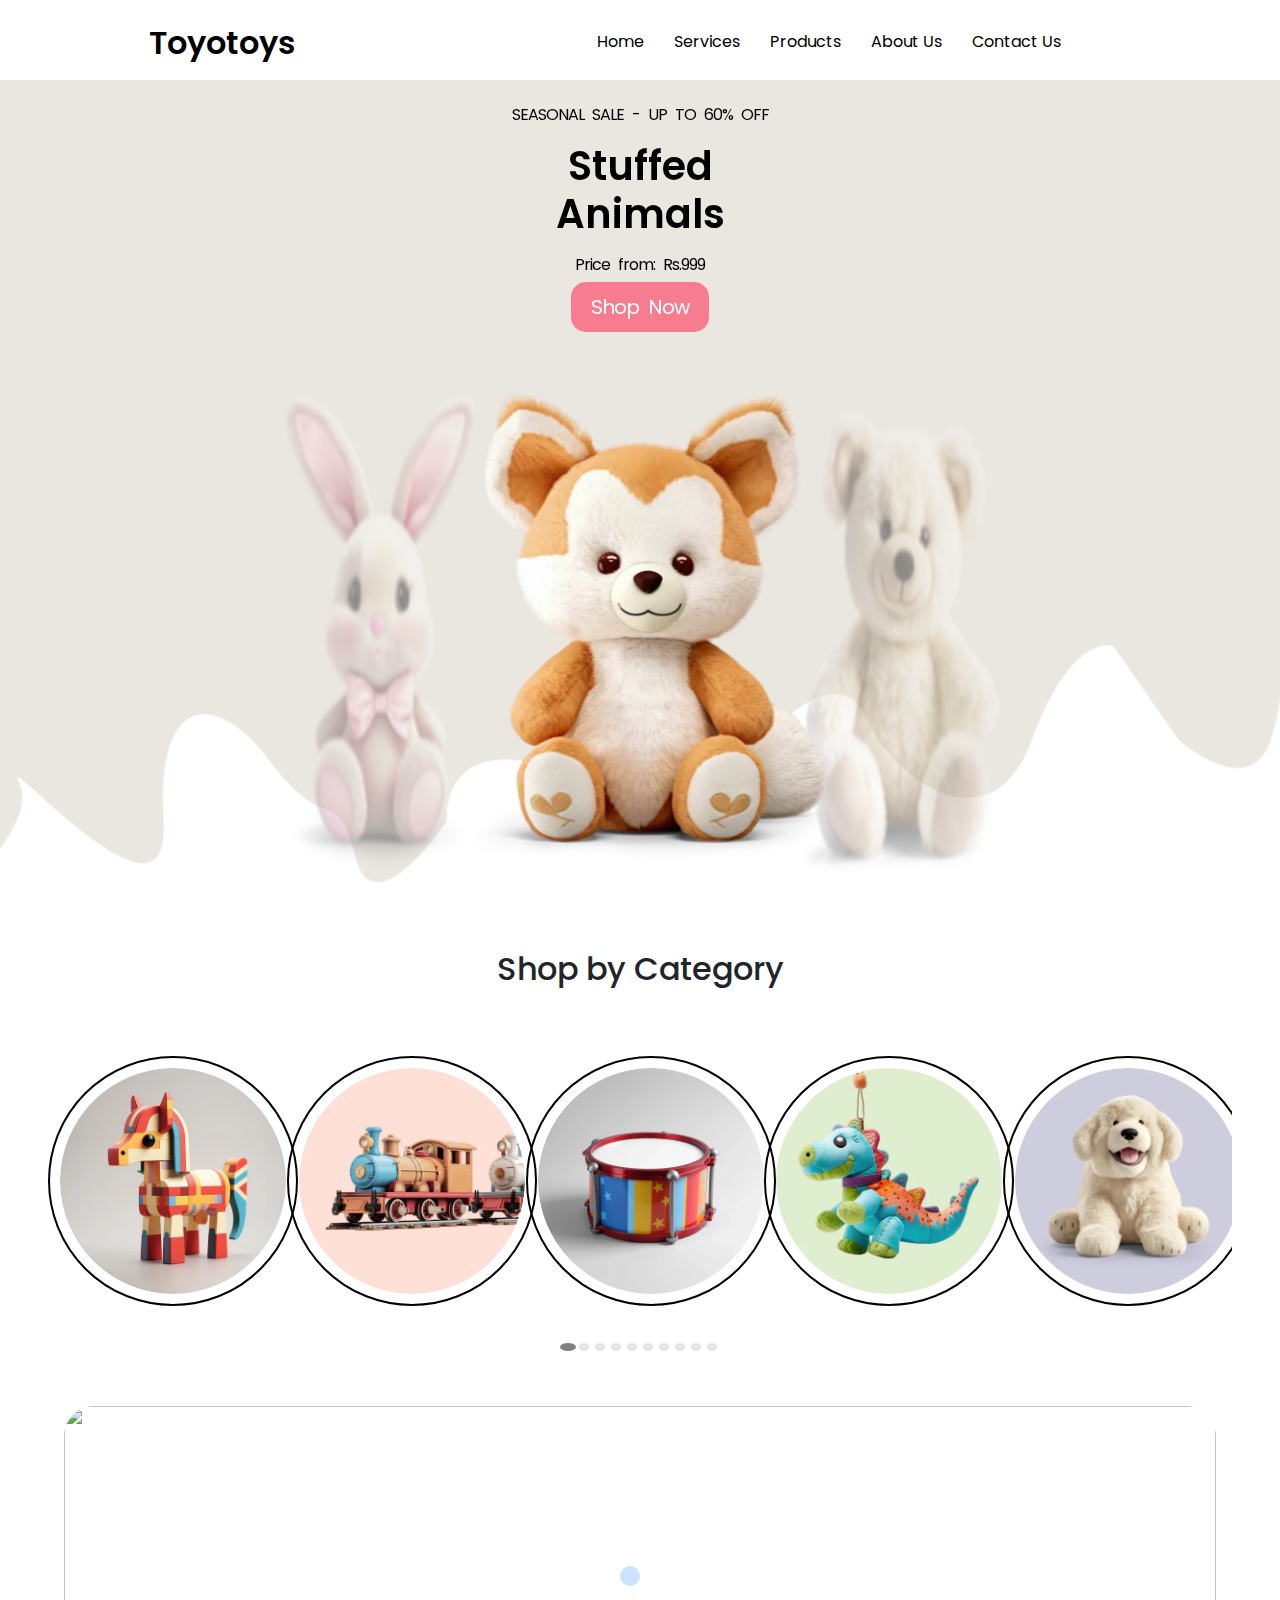
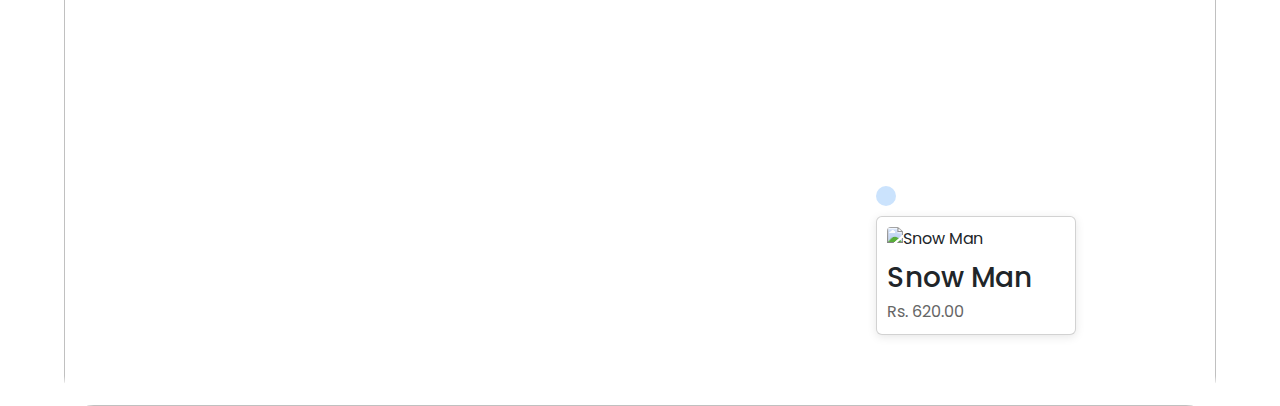
==== index.html @ 79cd1539 "added code" ====
<!DOCTYPE html>
<!-- Coding By CodingNepal - codingnepalweb.com -->
<html lang="en">

<head>
    <meta charset="UTF-8" />
    <meta http-equiv="X-UA-Compatible" content="IE=edge" />
    <meta name="viewport" content="width=device-width, initial-scale=1.0" />
    <title>Navigation Bar with Search Box</title>
    <link rel="stylesheet" href="style.css" />
    <link rel="stylesheet" href="./media.css">
    <!-- Unicons CSS -->
    <link rel="stylesheet" href="https://unicons.iconscout.com/release/v4.0.0/css/line.css" />
    <script src="script.js" defer></script>
    <link rel="stylesheet" href="https://cdnjs.cloudflare.com/ajax/libs/font-awesome/6.6.0/css/all.min.css">
    <link rel="stylesheet" href="https://unpkg.com/swiper/swiper-bundle.min.css" />

    <link href="https://cdn.jsdelivr.net/npm/bootstrap@5.3.3/dist/css/bootstrap.min.css" rel="stylesheet"
        integrity="sha384-QWTKZyjpPEjISv5WaRU9OFeRpok6YctnYmDr5pNlyT2bRjXh0JMhjY6hW+ALEwIH" crossorigin="anonymous">

</head>

<body>
    <!-- Nav -->
    <nav class="nav">
        <a href="#" class="logo">Toyotoys</a>
        <i class="uil uil-bars navOpenBtn"></i>

        <ul class="nav-links">
            <i class="uil uil-times navCloseBtn"></i>
            <li><a href="#">Home</a></li>
            <li><a href="#">Services</a></li>
            <li><a href="#">Products</a></li>
            <li><a href="#">About Us</a></li>
            <li><a href="#">Contact Us</a></li>
        </ul>


    </nav>






    <div class=" banner">

        <!-- banner -->
        <div class="rotation-container">
            <div class="rotation-item visible">
                <p>SEASONAL SALE - UP TO 60% OFF</p>
                <h1>Stuffed Animals</h1>
                <p>Price from: Rs.999</p>
                <button>Shop Now</button>
            </div>
            <div class="rotation-item">
                <p>SPECIAL OFFER - LIMITED TIME</p>
                <h1>Cuddly Toys</h1>
                <p>Price from: Rs.1299</p>
                <button>Explore Now</button>
            </div>
            <div class="rotation-item">
                <p>NEW ARRIVALS - EXCLUSIVE COLLECTION</p>
                <h1>Plush Pals</h1>
                <p>Price from: Rs.1499</p>
                <button>View Collection</button>
            </div>
        </div>


        <!-- carousel -->
        <div class="carousel">
            <div class="carousel__item active">
                <img src="./images/BANNER1.webp" alt="Pink Bunny Teddy">
            </div>
            <div class="carousel__item">
                <img src="./images/BANNER2.webp" alt="White Bear Teddy">
            </div>
            <div class="carousel__item">
                <img src="./images/BANNER3.webp" alt="Orange Fox Teddy">
            </div>
        </div>

        <!--   -->


    </div>

    <!-- slider -->

    <div class="container-fluid px-5">
        <h2 class="client-header align-center">Shop by Category</h2>
        <div class="client-container">
            <!-- <p class="client-subheader">Necessitatibus eius consequatur ex aliquid fuga eum quidem sint consectetur
          velit</p> -->
            <!-- Swiper -->
            <div class="swiper client-swiper">
                <div class="swiper-wrapper client-swiper-wrapper">
                    <!-- Client Slide -->
                    <div class="swiper-slide client-swiper-slide">
                        <img src="./images/swiper1.webp" alt="Client" class="client-image">
                    </div>
                    <div class="swiper-slide client-swiper-slide">
                        <img src="./images/swiper2.webp" alt="Client" class="client-image">
                    </div>
                    <div class="swiper-slide client-swiper-slide">
                        <img src="./images/swiper3.webp" alt="Client" class="client-image">
                    </div>
                    <div class="swiper-slide client-swiper-slide">
                        <img src="./images/swiper4.webp" alt="Client" class="client-image">
                    </div>
                    <div class="swiper-slide client-swiper-slide">
                        <img src="./images/swiper5.webp" alt="Client" class="client-image">
                    </div>
                    <div class="swiper-slide client-swiper-slide">
                        <img src="./images/swiper1.webp" alt="Client" class="client-image">
                    </div>
                    <div class="swiper-slide client-swiper-slide">
                        <img src="./images/swiper2.webp" alt="Client" class="client-image">
                    </div>
                    <div class="swiper-slide client-swiper-slide">
                        <img src="./images/swiper3.webp" alt="Client" class="client-image">
                    </div>
                    <div class="swiper-slide client-swiper-slide">
                        <img src="./images/swiper4.webp" alt="Client" class="client-image">
                    </div>
                    <div class="swiper-slide client-swiper-slide">
                        <img src="./images/swiper5.webp" alt="Client" class="client-image">
                    </div>
                    <!-- Add more slides as needed -->
                </div>
                <!-- Pagination -->
                <div class="swiper-pagination client-swiper-pagination" style="margin-top: 20px; "></div>
            </div>
        </div>
    </div>


    <!-- section 3 -->

    <div class="section3Container">
        <img src="https://toytime-theme.myshopify.com/cdn/shop/files/Rectangle_7.jpg?v=1707907252&width=2000" id="section3img" alt="">
    
        <div class="dot-button " id="snowmanButton" style="position: absolute;bottom: 200px;right: 30vw;">
            <span class="ping"></span>
            <div class="card ">
                <img src="https://toytime-theme.myshopify.com/cdn/shop/files/Rectangle_7.jpg?v=1707907252&width=2000" alt="Snow Man">
                <h3>Snow Man</h3>
                <p>Rs. 620.00</p>
            </div>
        </div>
        
    
        <div class="dot-button1 " id="snowmanButton1" style="position: absolute;top: 200px;right: 50vw;">
            <span class="ping"></span>
            <div class="card1 ">
                <img src="https://toytime-theme.myshopify.com/cdn/shop/files/Rectangle_7.jpg?v=1707907252&width=2000" alt="Snow Man">
                <h3>Snow Man</h3>
                <p>Rs. 620.00</p>
            </div>
        </div>

    </div>



    



    





























































































       



























    <!-- script links -->


    <script src="https://unpkg.com/swiper/swiper-bundle.min.js"></script>
    <script src="./script.js"></script>






    <script src="https://cdn.jsdelivr.net/npm/bootstrap@5.3.3/dist/js/bootstrap.bundle.min.js"
        integrity="sha384-YvpcrYf0tY3lHB60NNkmXc5s9fDVZLESaAA55NDzOxhy9GkcIdslK1eN7N6jIeHz"
        crossorigin="anonymous"></script>

</body>

</html>
---- style.css ----
/* Google Fonts - Poppins */
@import url("https://fonts.googleapis.com/css2?family=Poppins:wght@300;400;500;600&display=swap");

* {
  margin: 0;
  padding: 0;
  box-sizing: border-box;
  font-family: "Poppins", sans-serif;
}

body {
  background: #f0faff;
}

.nav {
  
  width: 100%;
  height: 80px;
  box-shadow: 0 4px 10px rgba(0, 0, 0, 0.1);
  display: flex;
  align-items: center;
  justify-content: space-around;
}

.nav a {
  color: black;
  text-decoration: none;
  margin-left: 30px;
  transition: all 0.2s linear;

}

.nav-links li a:hover {
  color: #c9aa8d;
  ;
}

.nav .logo {
  font-size: 32px;
  font-weight: 600;
}

.nav .nav-links {
  display: flex;
  justify-content: center;
  align-items: center;
  list-style: none;
  margin-top: 15px;
  
}
.nav ul{
  border: saddlebrown 1px;

}


.nav .navOpenBtn,
.nav .navCloseBtn {
  display: none;

}

.banner_slider {
  width: 100%;
  height: 600px;
  border: solid black;
}


/* banner image swiper */

.carousel {
  width: 600px;
  height: 600px;
  position: relative;
  transform-style: preserve-3d;
  transition: transform 1s;
}

.carousel__item {
  position: absolute;
  width: 100%;
  height: 100%;
  /* border: solid; */
  transition: all 0.8s;
  opacity: 0.4;
  filter: blur(2px);
}

.carousel__item img {
  width: 100%;
  height: 100%;
  object-fit: contain;
}

.carousel__item.active {
  opacity: 1;
  filter: blur(0);
  z-index: 1;
}

/* div flex */
.banner {
  display: flex;
  justify-content: space-around;
  align-items: center;
  width: 100%;
  background: url("./images/Rectangle2.png") no-repeat center center;
  background-size: cover;
  height: 90vh;

}

/* banner text swiper */


.rotation-container {
  width: 350px;
  height: 300px;
  position: relative;
  transform-style: preserve-3d;
  transition: transform 2s;
}

.rotation-item {
  position: absolute;
  width: 100%;
  height: 100%;
  transition: all 0.8s;
  opacity: 0;
  filter: blur(2px);
  display: flex;
  flex-direction: column;
  justify-content: center;
  align-items: center;
  text-align: center;
  border-radius: 10px;
  padding: 20px;
  box-sizing: border-box;
}

.rotation-item p {
  font-size: 16px;
  color: black;
  font-weight: 400;
  letter-spacing: -1px;
  word-spacing: 5px;
  margin: 5px 0;
}

.rotation-item h1 {
  font-size: 40px;
  color: black;
  font-weight: 600;
  margin: 10px 0;
}

.rotation-item button {
  font-size: 20px;
  padding: 10px 20px;
  color: white;
  border-radius: 15px;
  border: none;
  background-color: rgb(247, 124, 144);
  letter-spacing: -1px;
  word-spacing: 5px;
  cursor: pointer;
}

.rotation-item.visible {
  opacity: 1;
  filter: blur(0);
  z-index: 1;
}

/* slidy */


.client-container {
  width: 100%;
  /* border: solid; */
  display: flex;
  justify-content: center;
  align-items: center;
  text-align: center;
  /* flex-direction: column; */
  /* margin: 50px 0; */
  /* border-radius: 8px; */
  /* height: 300px; */
}
.client-header {
  /* text-align: center; */
  /* align-self: center; */
  align-items: center;
  display: flex;
  justify-content: center;
  margin-top: 60px;
  align-items: center;
  /* border: solid; */
  width: 100%;
}
.client-swiper{
  display: flex;
  justify-content: center;
  align-items: center;
  flex-direction: row;
}

.client-image {
  border-radius: 50%;
  width: 250px;
  height: 250px;
  object-fit: cover;
  margin: 60px 0px;
  border: solid 2px black;
  padding: 10px;
  transition-duration: 1s;
}

.client-image:hover {
  transform: scale(1.1);
  border: dotted red;
}

.client-swiper-pagination .swiper-pagination-bullet {
  background: rgb(206, 202, 202);
  opacity: 0.5;
  transform: scaleX(1.3);
}

/* Style for the active pagination bullet */
.client-swiper-pagination .swiper-pagination-bullet-active {
  background: black;
  transform: scaleX(2);
}



/* section 3 */

.section3Container {
  position: relative;
  display: flex;
  justify-content: center;

}

.section3Container #section3img {
  margin-top: 40px;
  width: 90vw;
  height: 600px;
  border-radius: 30px;
}

.dot-button, .dot-button1 {
  width: 20px;
  height: 20px;
  background-color: #cbe3fd;
  border-radius: 50%;
  cursor: pointer;
  /* position: relative; */
}

.card, .card1{
  display: none;
  position: absolute;
  top: 30px;
  left: 0;
  width: 200px;
  background-color: white;
  border: 1px solid #ccc;
  border-radius: 8px;
  padding: 10px;
  box-shadow: 0 2px 10px rgba(0,0,0,0.1);
  transition-duration: all 5s;
  transition: 1s;


}
.card img, .card1 img {
  width: 100%;
  border-radius: 4px;
}

.card h3, .card1 h3{
  margin: 10px 0 5px;
}

.card p, .card1 p {
  margin: 0;
  color: #666;
}
---- media.css ----
/* responsive */
@media screen and (max-width: 1280px) {
    .nav {
      padding: 15px 100px;
    }
    .banner{
      /* flex-wrap: wrap; */
      flex-direction: column;
    }

  }
  @media screen and (max-width: 1024px) {
    .nav {
      padding: 15px 50px;
    }
    
  }
  @media screen and (max-width: 768px) {
    .nav .navOpenBtn,
    .nav .navCloseBtn {
      display: block;
      color: #c9aa8d;
    }
    .nav {
      padding: 15px 20px;
    }
    .nav .nav-links {
      position: fixed;
      top: 0;
      right: -100%;
      height: 100%;
      max-width: 280px;
      width: 100%;
      padding-top: 100px;
      row-gap: 30px;
      flex-direction: column;
      background-color: #b6ae98;
      box-shadow: 0 2px 10px rgba(0, 0, 0, 0.1);
      transition: all 0.4s ease;
      z-index: 2;
    }
    .nav.openNav .nav-links {
      right: 0;
    }
    .nav .navOpenBtn {
      color: black;
      font-size: 20px;
      cursor: pointer;
    }
    .nav .navCloseBtn {
      position: absolute;
      top: 20px;
      right: 20px;
      color: black;
      font-size: 20px;
      cursor: pointer;
    }

  }
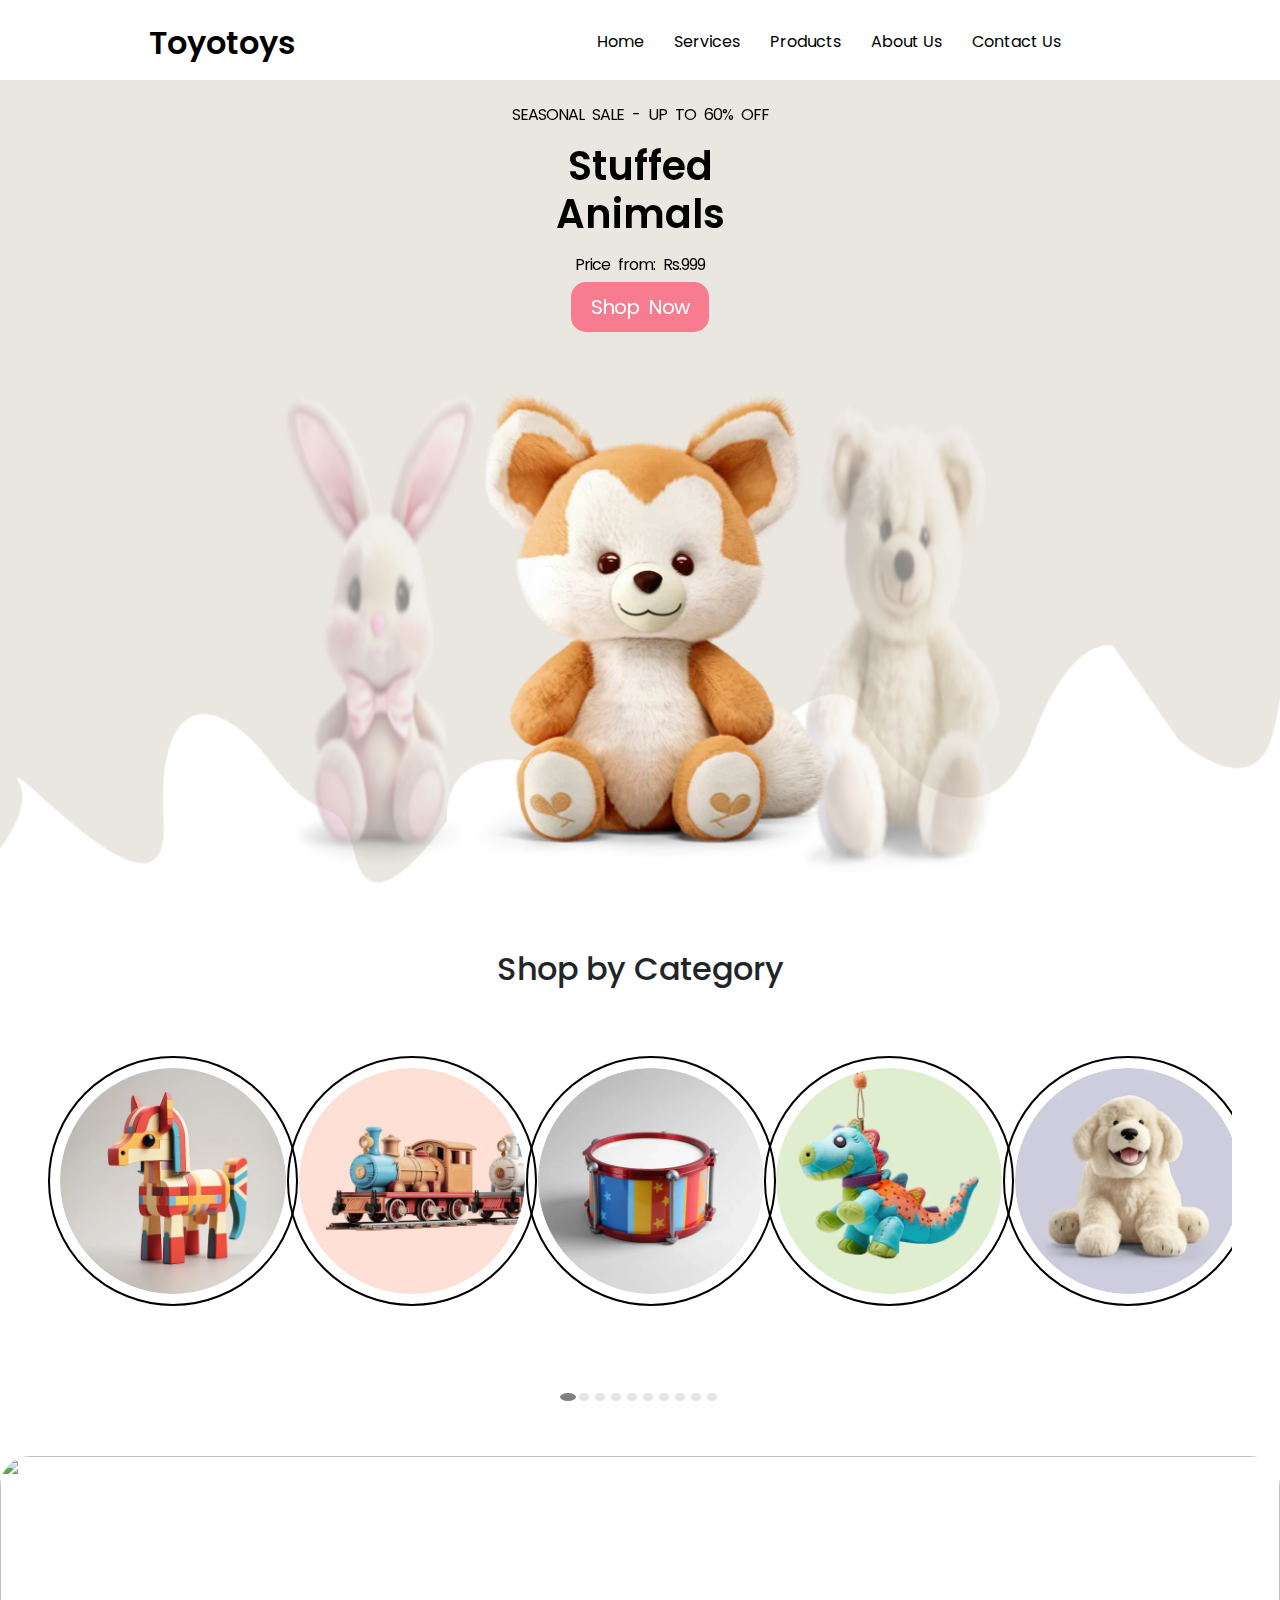
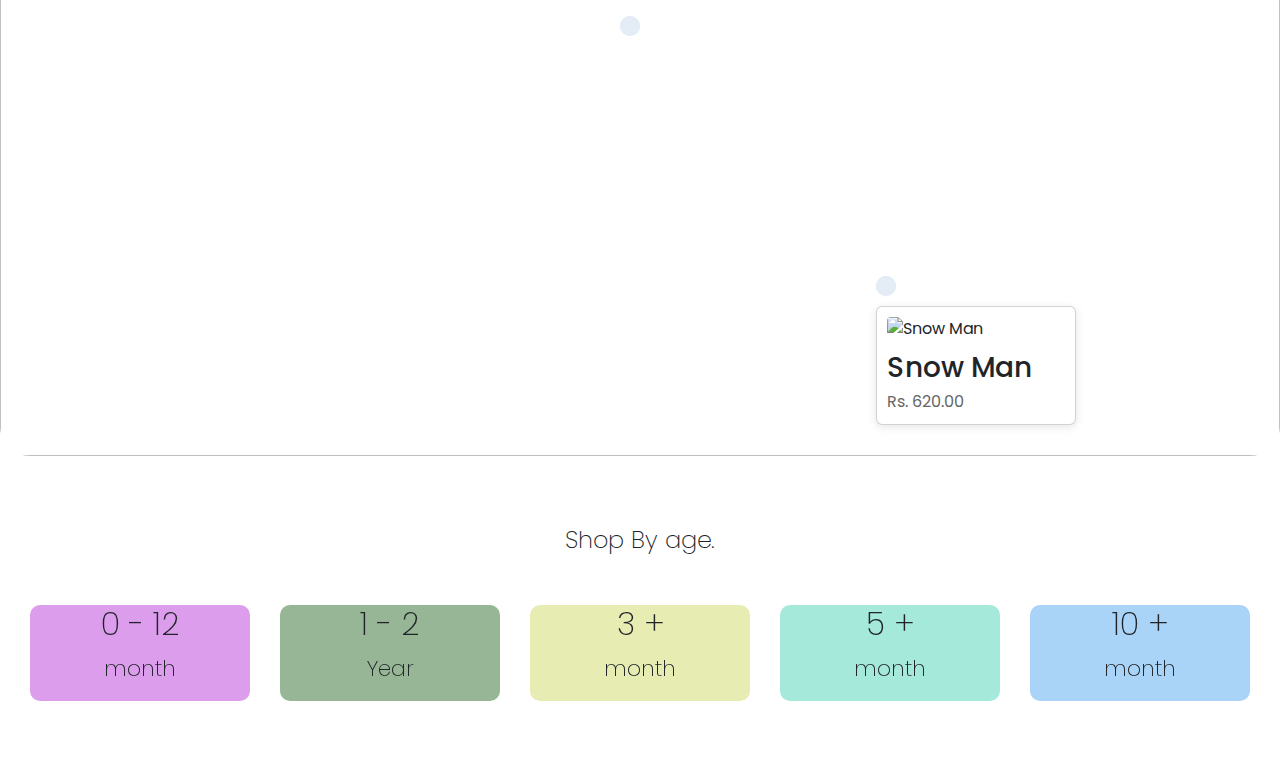
==== commit 1480e98c: "files updates" ====
--- a/index.html
+++ b/index.html
@@ -164,6 +164,58 @@
 
 
 
+
+
+    <!-- age catagory swiper -->
+
+
+    <div class="age_main">
+
+    <div class="age-category-container">
+        <h2 class="age-category-header">Shop By age.</h2>
+        <!-- <p class="age-category-subheader">Necessitatibus eius consequatur ex aliquid fuga eum quidem sint consectetur -->
+            <!-- velit</p> -->
+        <!-- Swiper -->
+        <div class="swiper age-category-swiper">
+            <div class="swiper-wrapper age-category-swiper-wrapper">
+                <!-- Age Category Slide -->
+                <div class="swiper-slide age-category-swiper-slide" style="background-color: rgb(220, 157, 236);">
+                    <h3>0 - 12</h3>
+                    <p>month</p>
+                    <!-- <img src="https://via.placeholder.com/80" alt="Age Category" class="age-category-image"> -->
+                </div>
+                <div class="swiper-slide age-category-swiper-slide" style="background-color: rgb(150, 182, 150);">
+                    <!-- <img src="https://via.placeholder.com/80" alt="Age Category" class="age-category-image"> -->
+                    <h3>1 - 2</h3>
+                    <p>Year</p>
+                </div>
+                <div class="swiper-slide age-category-swiper-slide" style="background-color: rgb(231, 236, 179);">
+                    <!-- <img src="https://via.placeholder.com/80" alt="Age Category" class="age-category-image"> -->
+                    <h3>3 +</h3>
+                    <p>month</p>
+                </div>
+                <div class="swiper-slide age-category-swiper-slide" style="background-color: rgb(165, 233, 218);">
+                    <!-- <img src="https://via.placeholder.com/80" alt="Age Category" class="age-category-image"> -->
+                    <h3>5 +</h3>
+                    <p>month</p>
+                </div>
+                <div class="swiper-slide age-category-swiper-slide" style="background-color: rgb(169, 212, 247);">
+                    <!-- <img src="https://via.placeholder.com/80" alt="Age Category" class="age-category-image"> -->
+                    <h3>10 +</h3>
+                    <p>month</p>
+                </div>
+               
+              
+                <!-- Add more slides as needed -->
+            </div>
+            <!-- Pagination -->
+            <div class="swiper-pagination age-category-swiper-pagination" style="margin-top: 20px;"></div>
+        </div>
+    </div>
+</div>
+
+
+
     
 
 
--- a/style.css
+++ b/style.css
@@ -247,7 +247,8 @@
 
 .section3Container #section3img {
   margin-top: 40px;
-  width: 90vw;
+  width: 100vw;
+  margin: 40px 50px ;
   height: 600px;
   border-radius: 30px;
 }
@@ -289,4 +290,108 @@
 .card p, .card1 p {
   margin: 0;
   color: #666;
+}
+.ping {
+  position: absolute;
+  display: inline-flex;
+  height: 100%;
+  width: 100%;
+  border-radius: 50%;
+  background-color: #ecf0f1; /* sky-400 */
+  opacity: 0.75;
+  animation: ping 1s cubic-bezier(0, 0, 0.2, 1) infinite;
+}
+
+@keyframes ping {
+  75%, 100% {
+      transform: scale(2);
+      opacity: 0;
+  }}
+
+
+
+  /* age catagory swiper */
+
+  .age-category-container {
+    width: 100%;
+    margin: 0px 60px;
+    box-sizing: border-box;
+    /* max-width: 1000px; */
+    text-align: center;
+    /* background: #fff; */
+    padding: 30px;
+    /* box-shadow: 0 0 10px rgba(0, 0, 0, 0.1); */
+    border-radius: 10px;
+}
+
+.age-category-header {
+    font-size: 24px;
+    font-weight: 200;
+    margin-bottom: 50px;
+    
+}
+
+.age-category-subheader {
+    font-size: 14px;
+    color: #888;
+    margin-bottom: 20px;
+}
+
+.swiper-slide {
+    display: flex;
+    flex-direction: column;
+    align-items: center;
+    /* align-items: ; */
+    justify-content: space-around;
+    width: 100px;
+    height: 300px;
+    /* background-color: yellow; */
+    border-radius:10px ;
+    margin-bottom: 50px;
+}
+.age-category-swiper-wrapper{
+    width: 10px;
+}
+
+.swiper-slide h3{
+    font-size: 32px;
+    font-weight: 200;
+    /* margin: 30px 20px; */
+}
+.swiper-slide p{
+    font-size: 22px;
+    /* margin-bottom: 25px; */
+    font-weight: 200;
+}
+
+/* .age-category-image {
+    border-radius: 50%;
+    width: 80px;
+    height: 80px;
+    object-fit: cover;
+    margin-bottom: 40px;
+} */
+
+.swiper-pagination-bullet {
+    background: #000;
+    opacity: 0.6;
+    margin-top: 50px ;
+}
+
+.swiper-pagination-bullet-active {
+    opacity: 1;
+}
+
+
+
+.age_main{
+  font-family: Arial, sans-serif;
+  /* margin: 0;
+  padding: 0; */
+  display: flex;
+  justify-content: center;
+  align-items: center;
+  width: 100vw;
+  /* height: 100vh; */
+  /* background-color: #f5f5f5; */
 }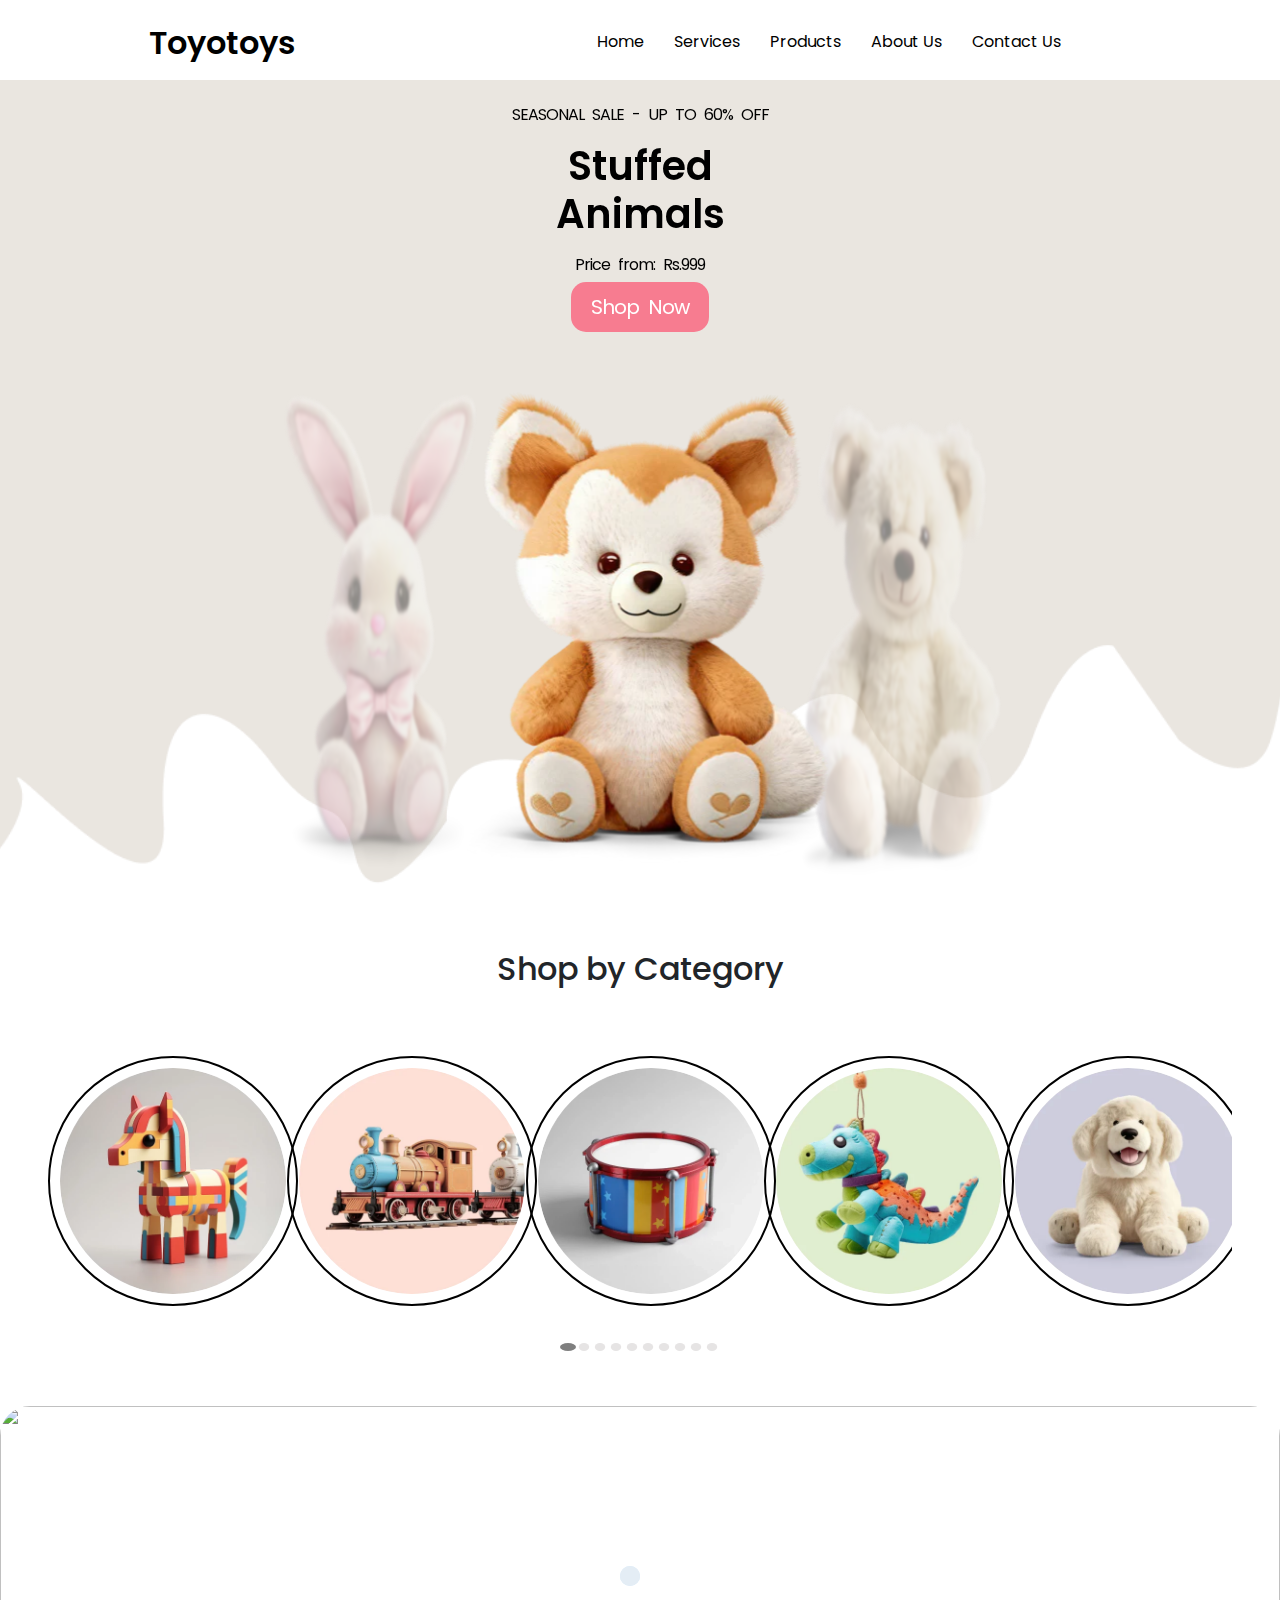
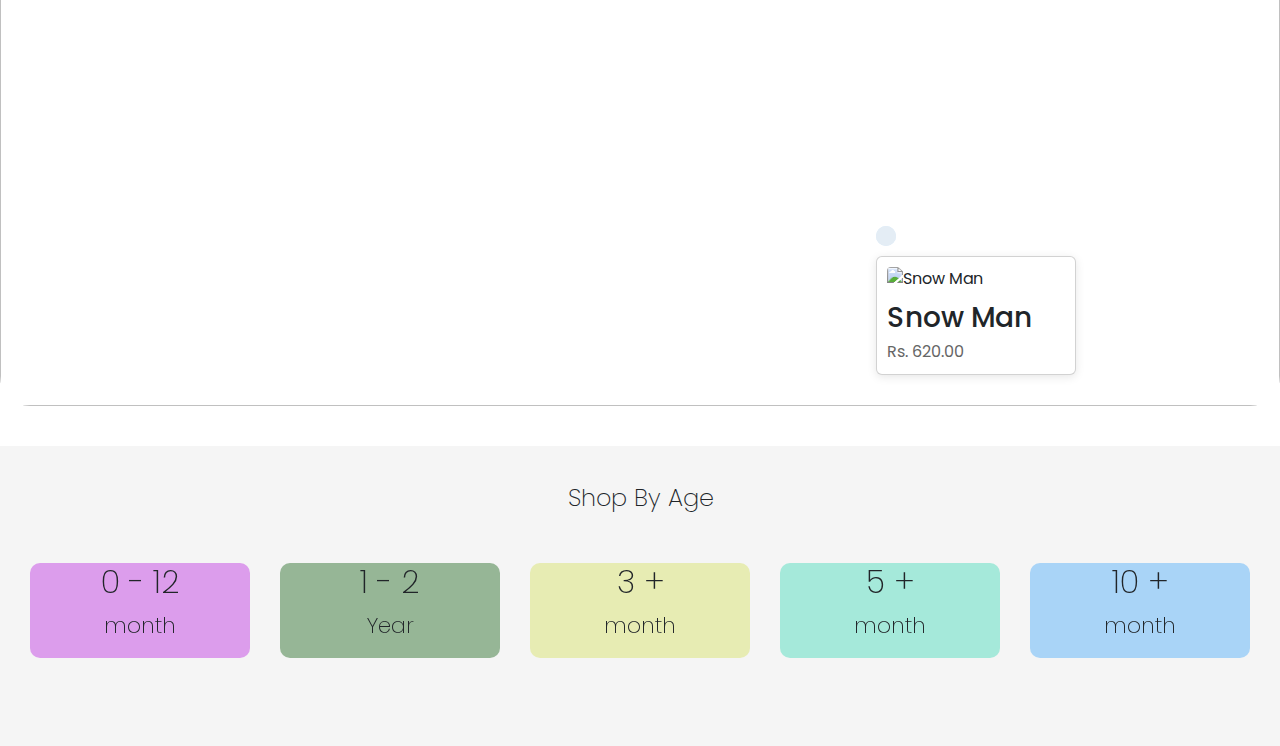
==== commit 6bba3544: "updates" ====
--- a/index.html
+++ b/index.html
@@ -168,51 +168,40 @@
 
     <!-- age catagory swiper -->
 
-
-    <div class="age_main">
-
-    <div class="age-category-container">
-        <h2 class="age-category-header">Shop By age.</h2>
-        <!-- <p class="age-category-subheader">Necessitatibus eius consequatur ex aliquid fuga eum quidem sint consectetur -->
-            <!-- velit</p> -->
-        <!-- Swiper -->
-        <div class="swiper age-category-swiper">
-            <div class="swiper-wrapper age-category-swiper-wrapper">
-                <!-- Age Category Slide -->
-                <div class="swiper-slide age-category-swiper-slide" style="background-color: rgb(220, 157, 236);">
-                    <h3>0 - 12</h3>
-                    <p>month</p>
-                    <!-- <img src="https://via.placeholder.com/80" alt="Age Category" class="age-category-image"> -->
+    <div class="age_container">
+
+        <div class="age_wrapper">
+            <h2 class="age_title">Shop By Age</h2>
+
+            <div class="swiper age_swiper">
+                <div class="swiper-wrapper age_swiper-wrapper">
+                    <!-- Age Category Slide -->
+                    <div class="swiper-slide age_swiper-slide" style="background-color: rgb(220, 157, 236);">
+                        <h3>0 - 12</h3>
+                        <p>month</p>
+                    </div>
+                    <div class="swiper-slide age_swiper-slide" style="background-color: rgb(150, 182, 150);">
+                        <h3>1 - 2</h3>
+                        <p>Year</p>
+                    </div>
+                    <div class="swiper-slide age_swiper-slide" style="background-color: rgb(231, 236, 179);">
+                        <h3>3 +</h3>
+                        <p>month</p>
+                    </div>
+                    <div class="swiper-slide age_swiper-slide" style="background-color: rgb(165, 233, 218);">
+                        <h3>5 +</h3>
+                        <p>month</p>
+                    </div>
+                    <div class="swiper-slide age_swiper-slide" style="background-color: rgb(169, 212, 247);">
+                        <h3>10 +</h3>
+                        <p>month</p>
+                    </div>
                 </div>
-                <div class="swiper-slide age-category-swiper-slide" style="background-color: rgb(150, 182, 150);">
-                    <!-- <img src="https://via.placeholder.com/80" alt="Age Category" class="age-category-image"> -->
-                    <h3>1 - 2</h3>
-                    <p>Year</p>
-                </div>
-                <div class="swiper-slide age-category-swiper-slide" style="background-color: rgb(231, 236, 179);">
-                    <!-- <img src="https://via.placeholder.com/80" alt="Age Category" class="age-category-image"> -->
-                    <h3>3 +</h3>
-                    <p>month</p>
-                </div>
-                <div class="swiper-slide age-category-swiper-slide" style="background-color: rgb(165, 233, 218);">
-                    <!-- <img src="https://via.placeholder.com/80" alt="Age Category" class="age-category-image"> -->
-                    <h3>5 +</h3>
-                    <p>month</p>
-                </div>
-                <div class="swiper-slide age-category-swiper-slide" style="background-color: rgb(169, 212, 247);">
-                    <!-- <img src="https://via.placeholder.com/80" alt="Age Category" class="age-category-image"> -->
-                    <h3>10 +</h3>
-                    <p>month</p>
-                </div>
-               
-              
-                <!-- Add more slides as needed -->
-            </div>
-            <!-- Pagination -->
-            <div class="swiper-pagination age-category-swiper-pagination" style="margin-top: 20px;"></div>
+                <div class="swiper-pagination age_swiper-pagination" style="margin-top: 20px;"></div>
+            </div>
         </div>
     </div>
-</div>
+  
 
 
 
--- a/style.css
+++ b/style.css
@@ -312,86 +312,70 @@
 
   /* age catagory swiper */
 
-  .age-category-container {
+  .age_container {
+    font-family: Arial, sans-serif;
+    margin: 0;
+    padding: 0;
+    display: flex;
+    justify-content: center;
+    align-items: center;
+    height: 300px;
+    padding: 20px 0;
+    background-color: #f5f5f5;
+}
+
+.age_wrapper {
     width: 100%;
     margin: 0px 60px;
     box-sizing: border-box;
-    /* max-width: 1000px; */
     text-align: center;
-    /* background: #fff; */
     padding: 30px;
-    /* box-shadow: 0 0 10px rgba(0, 0, 0, 0.1); */
     border-radius: 10px;
 }
 
-.age-category-header {
+.age_title {
     font-size: 24px;
     font-weight: 200;
     margin-bottom: 50px;
-    
-}
-
-.age-category-subheader {
+}
+
+.age_subtitle {
     font-size: 14px;
     color: #888;
     margin-bottom: 20px;
 }
 
-.swiper-slide {
+.age_swiper-slide {
     display: flex;
     flex-direction: column;
     align-items: center;
-    /* align-items: ; */
     justify-content: space-around;
     width: 100px;
-    height: 300px;
-    /* background-color: yellow; */
-    border-radius:10px ;
+    border-radius: 10px;
     margin-bottom: 50px;
 }
-.age-category-swiper-wrapper{
+
+.age_swiper-wrapper {
     width: 10px;
 }
 
-.swiper-slide h3{
+.age_swiper-slide h3 {
     font-size: 32px;
     font-weight: 200;
-    /* margin: 30px 20px; */
-}
-.swiper-slide p{
+}
+
+.age_swiper-slide p {
     font-size: 22px;
-    /* margin-bottom: 25px; */
     font-weight: 200;
 }
 
-/* .age-category-image {
-    border-radius: 50%;
-    width: 80px;
-    height: 80px;
-    object-fit: cover;
-    margin-bottom: 40px;
-} */
-
 .swiper-pagination-bullet {
-    background: #000;
     opacity: 0.6;
-    margin-top: 50px ;
+    background: #e0c7b2;
 }
 
 .swiper-pagination-bullet-active {
-    opacity: 1;
-}
-
-
-
-.age_main{
-  font-family: Arial, sans-serif;
-  /* margin: 0;
-  padding: 0; */
-  display: flex;
-  justify-content: center;
-  align-items: center;
-  width: 100vw;
-  /* height: 100vh; */
-  /* background-color: #f5f5f5; */
+    opacity: 2;
+    background: #dfa77a;
+
 }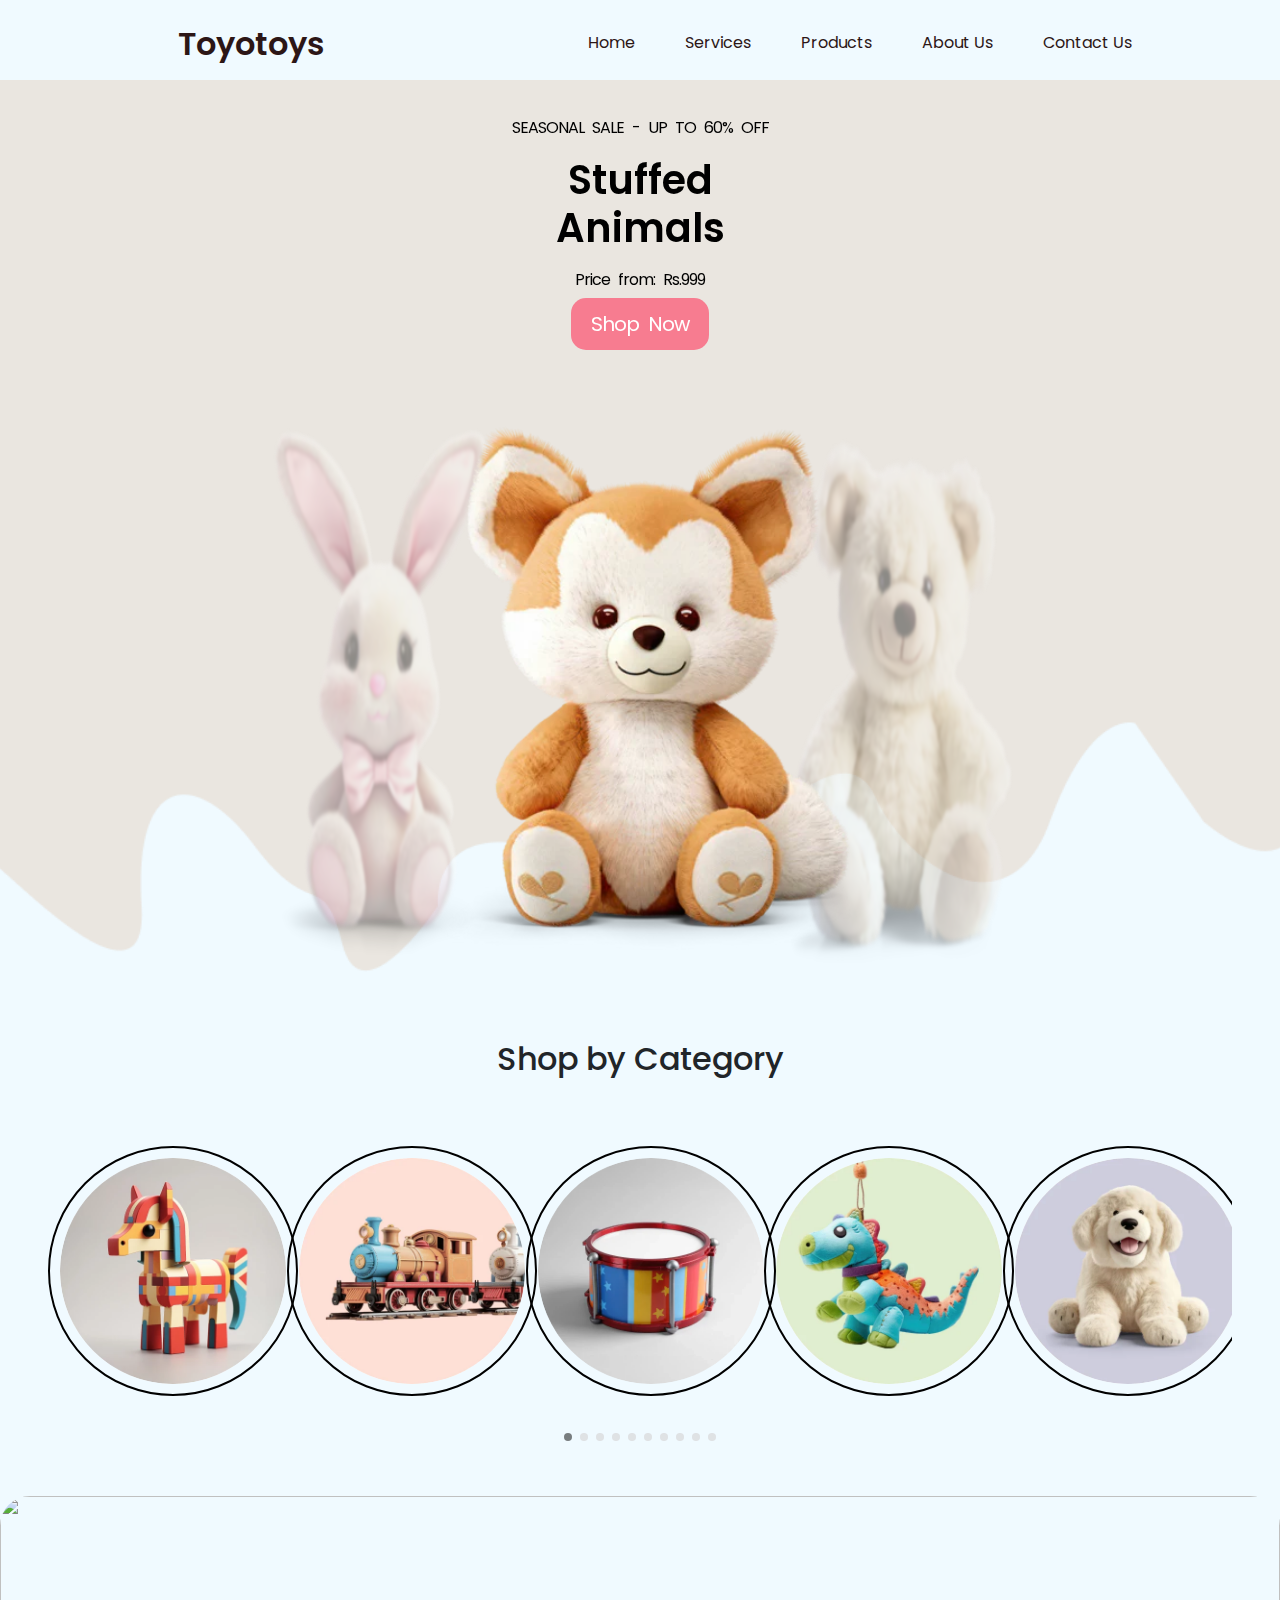
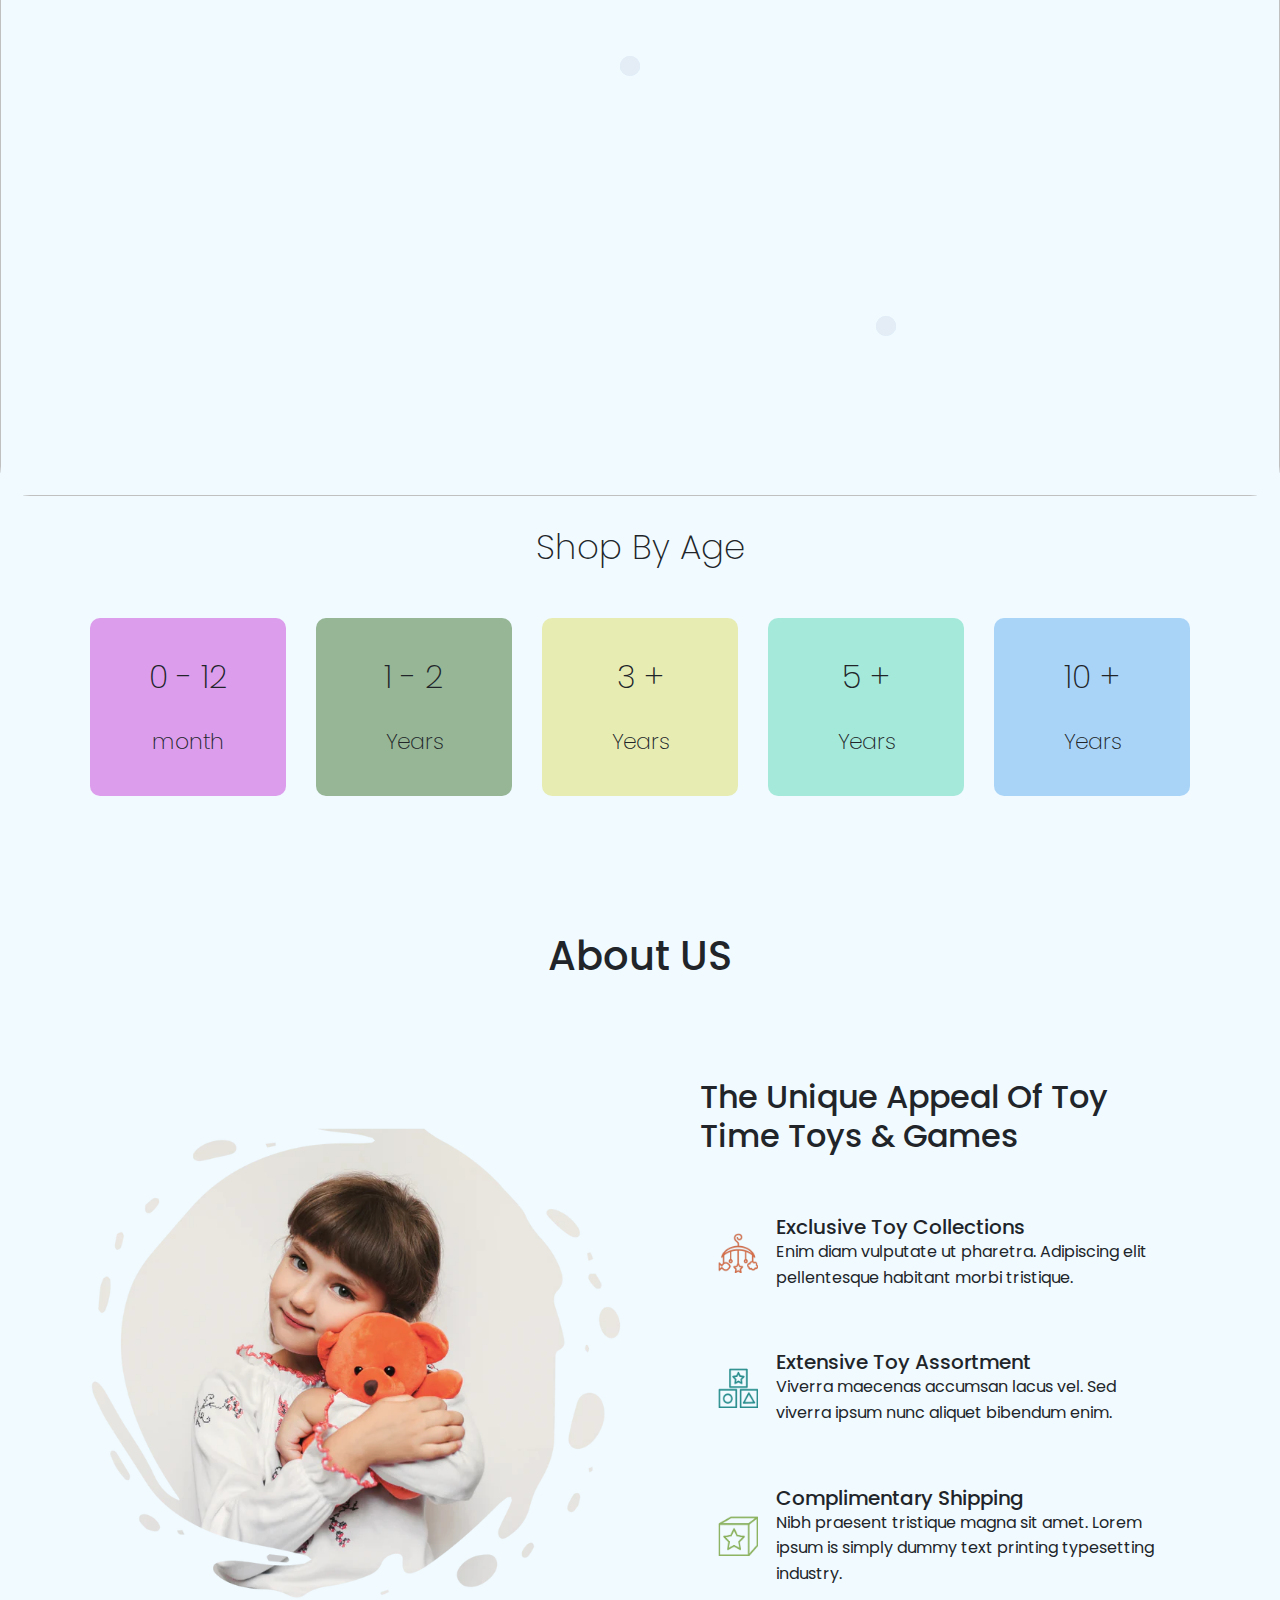
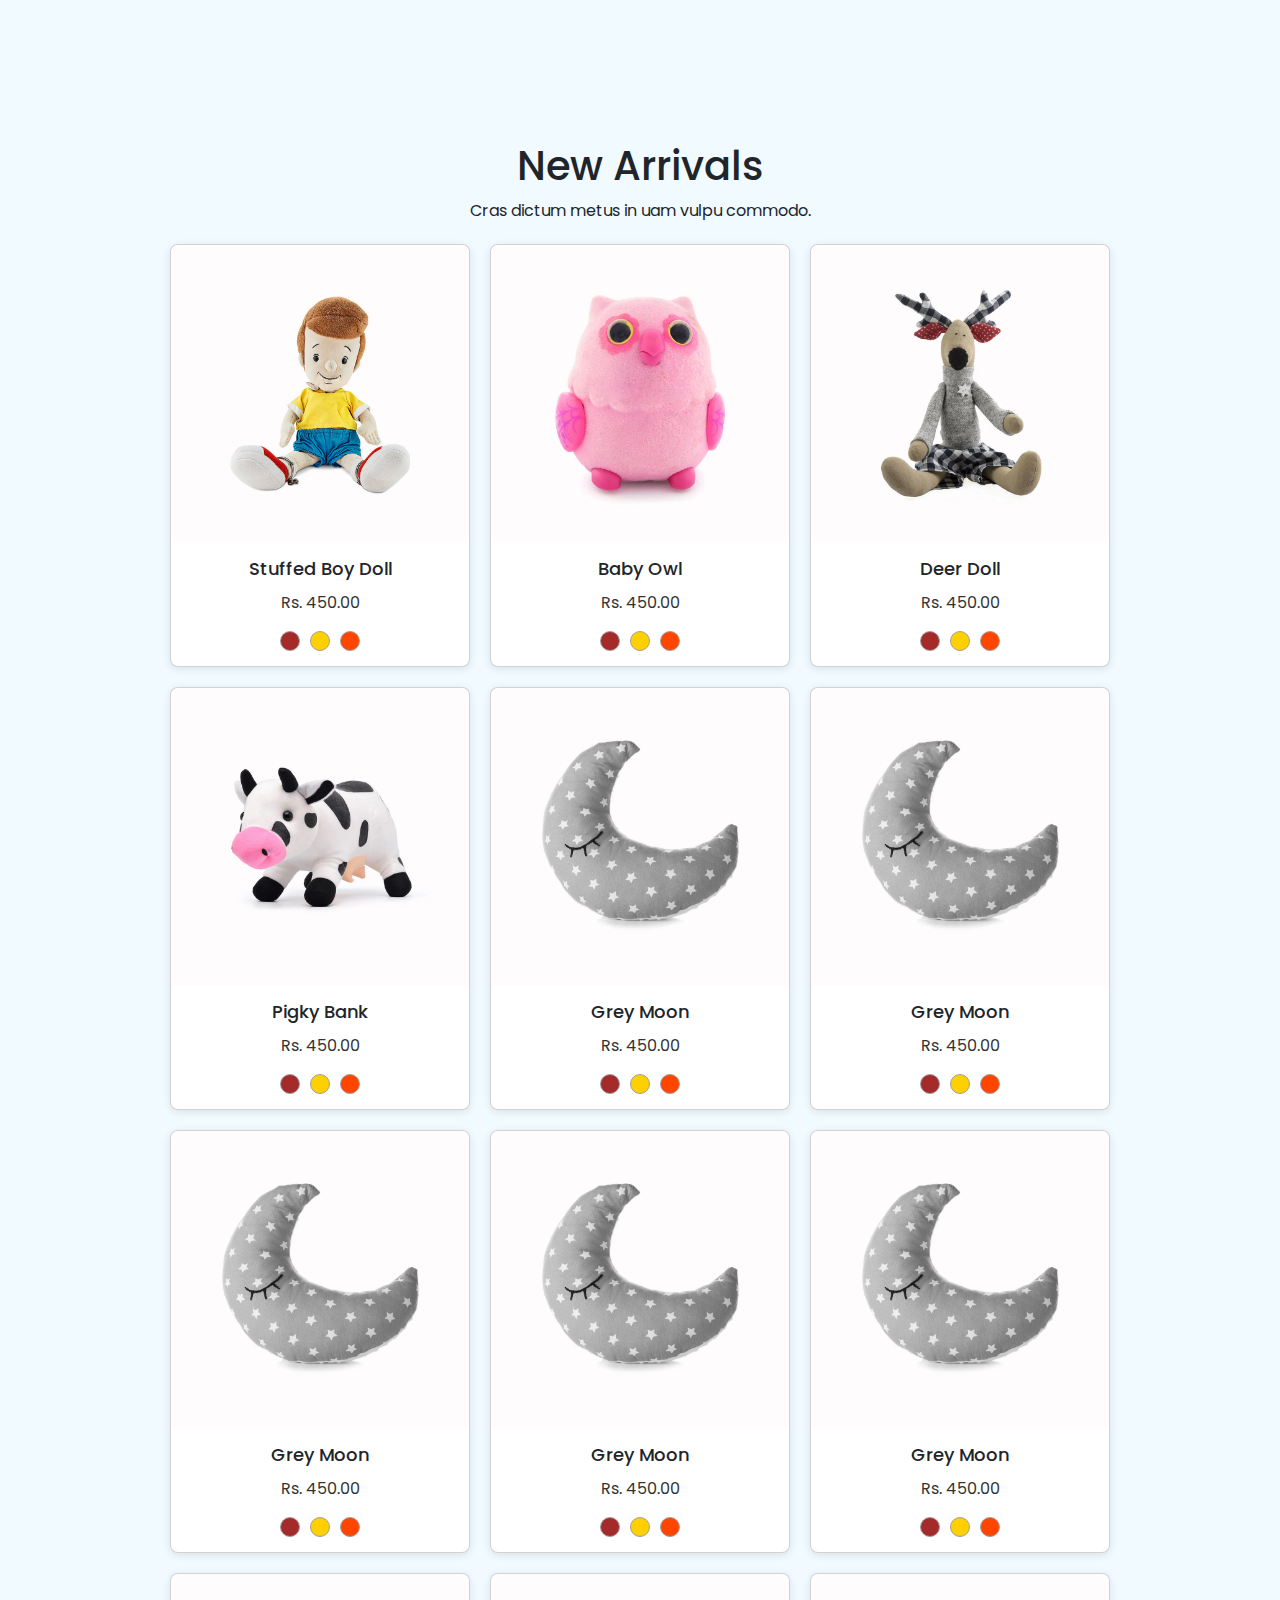
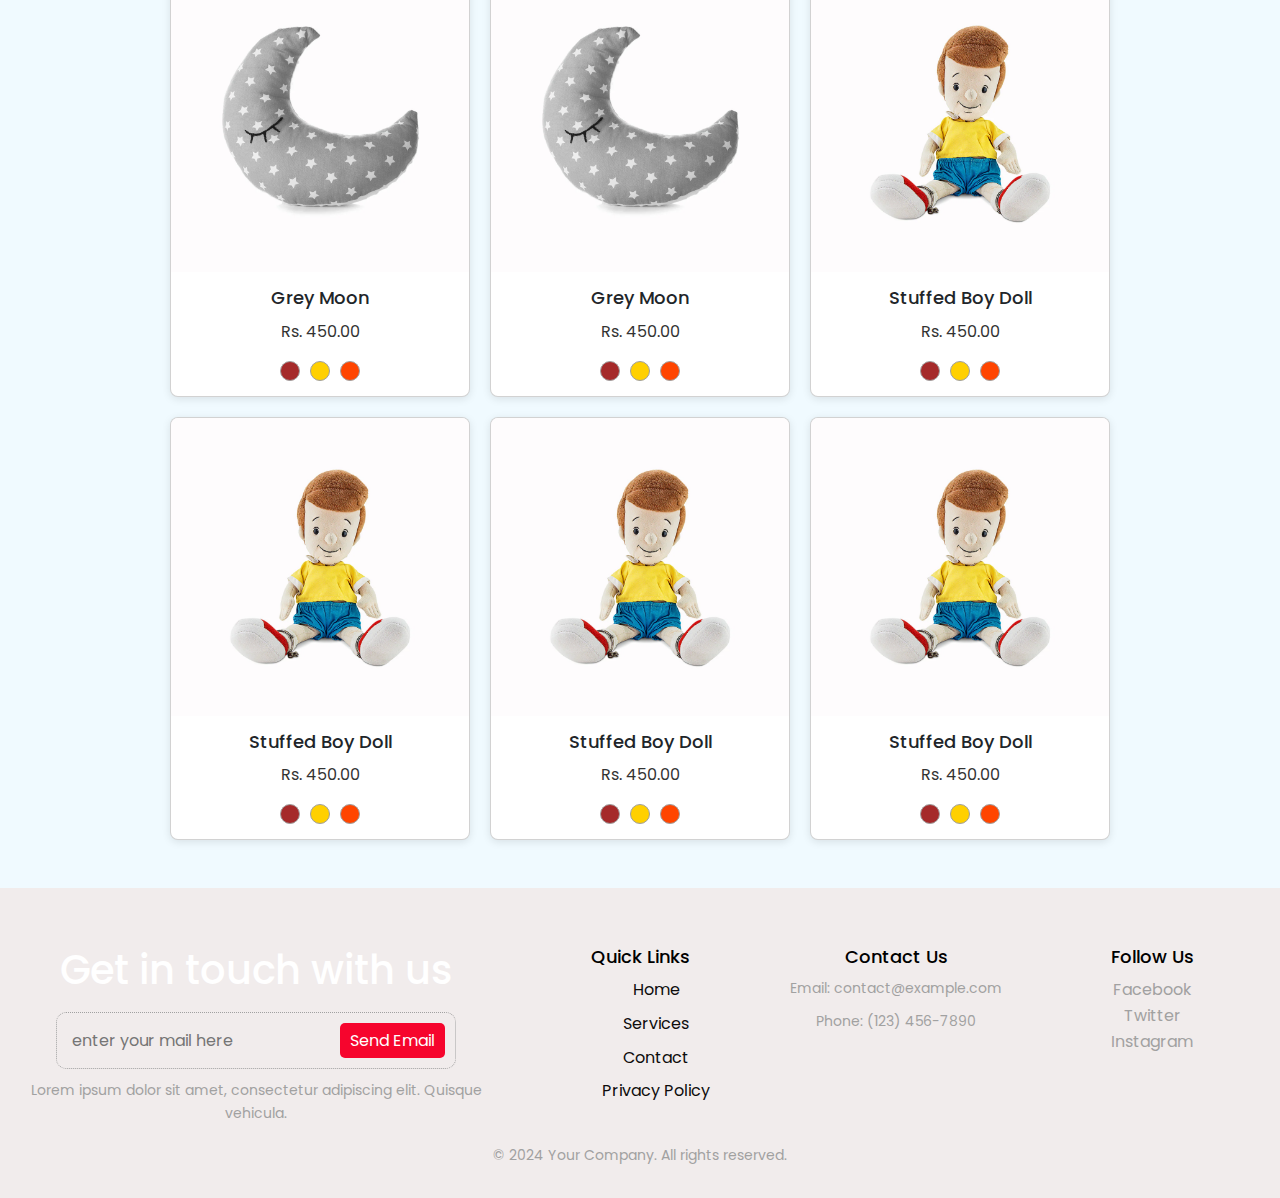
==== commit 27622daf: "updates" ====
--- a/index.html
+++ b/index.html
@@ -7,7 +7,6 @@
     <meta http-equiv="X-UA-Compatible" content="IE=edge" />
     <meta name="viewport" content="width=device-width, initial-scale=1.0" />
     <title>Navigation Bar with Search Box</title>
-    <link rel="stylesheet" href="style.css" />
     <link rel="stylesheet" href="./media.css">
     <!-- Unicons CSS -->
     <link rel="stylesheet" href="https://unicons.iconscout.com/release/v4.0.0/css/line.css" />
@@ -16,13 +15,15 @@
     <link rel="stylesheet" href="https://unpkg.com/swiper/swiper-bundle.min.css" />
 
     <link href="https://cdn.jsdelivr.net/npm/bootstrap@5.3.3/dist/css/bootstrap.min.css" rel="stylesheet"
-        integrity="sha384-QWTKZyjpPEjISv5WaRU9OFeRpok6YctnYmDr5pNlyT2bRjXh0JMhjY6hW+ALEwIH" crossorigin="anonymous">
+    integrity="sha384-QWTKZyjpPEjISv5WaRU9OFeRpok6YctnYmDr5pNlyT2bRjXh0JMhjY6hW+ALEwIH" crossorigin="anonymous">
+    <link rel="stylesheet" href="./epro.css">
+    <link rel="stylesheet" href="style.css" />
 
 </head>
 
 <body>
     <!-- Nav -->
-    <nav class="nav">
+    <nav class="nav px-5">
         <a href="#" class="logo">Toyotoys</a>
         <i class="uil uil-bars navOpenBtn"></i>
 
@@ -30,22 +31,22 @@
             <i class="uil uil-times navCloseBtn"></i>
             <li><a href="#">Home</a></li>
             <li><a href="#">Services</a></li>
-            <li><a href="#">Products</a></li>
-            <li><a href="#">About Us</a></li>
+            <li><a href="./epro.html">Products</a></li>
+            <li><a href="#about">About Us</a></li>
             <li><a href="#">Contact Us</a></li>
         </ul>
-
-
     </nav>
 
 
 
 
 
+    <!-- banner -->
 
     <div class=" banner">
 
-        <!-- banner -->
+        <!-- BannerCotent -->
+
         <div class="rotation-container">
             <div class="rotation-item visible">
                 <p>SEASONAL SALE - UP TO 60% OFF</p>
@@ -68,7 +69,7 @@
         </div>
 
 
-        <!-- carousel -->
+        <!-- banner carousel -->
         <div class="carousel">
             <div class="carousel__item active">
                 <img src="./images/BANNER1.webp" alt="Pink Bunny Teddy">
@@ -81,21 +82,19 @@
             </div>
         </div>
 
-        <!--   -->
+
 
 
     </div>
 
-    <!-- slider -->
+    <!-- shop by slider -->
 
     <div class="container-fluid px-5">
         <h2 class="client-header align-center">Shop by Category</h2>
         <div class="client-container">
-            <!-- <p class="client-subheader">Necessitatibus eius consequatur ex aliquid fuga eum quidem sint consectetur
-          velit</p> -->
-            <!-- Swiper -->
             <div class="swiper client-swiper">
                 <div class="swiper-wrapper client-swiper-wrapper">
+
                     <!-- Client Slide -->
                     <div class="swiper-slide client-swiper-slide">
                         <img src="./images/swiper1.webp" alt="Client" class="client-image">
@@ -127,7 +126,7 @@
                     <div class="swiper-slide client-swiper-slide">
                         <img src="./images/swiper5.webp" alt="Client" class="client-image">
                     </div>
-                    <!-- Add more slides as needed -->
+
                 </div>
                 <!-- Pagination -->
                 <div class="swiper-pagination client-swiper-pagination" style="margin-top: 20px; "></div>
@@ -136,35 +135,34 @@
     </div>
 
 
-    <!-- section 3 -->
+    <!-- background with cards -->
 
     <div class="section3Container">
-        <img src="https://toytime-theme.myshopify.com/cdn/shop/files/Rectangle_7.jpg?v=1707907252&width=2000" id="section3img" alt="">
-    
+        <img src="https://toytime-theme.myshopify.com/cdn/shop/files/Rectangle_7.jpg?v=1707907252&width=2000"
+            id="section3img" alt="">
+
         <div class="dot-button " id="snowmanButton" style="position: absolute;bottom: 200px;right: 30vw;">
             <span class="ping"></span>
-            <div class="card ">
-                <img src="https://toytime-theme.myshopify.com/cdn/shop/files/Rectangle_7.jpg?v=1707907252&width=2000" alt="Snow Man">
+            <div class="card2">
+                <img src="https://toytime-theme.myshopify.com/cdn/shop/files/Rectangle_7.jpg?v=1707907252&width=2000"
+                    alt="Snow Man">
                 <h3>Snow Man</h3>
                 <p>Rs. 620.00</p>
             </div>
         </div>
-        
-    
+
+
         <div class="dot-button1 " id="snowmanButton1" style="position: absolute;top: 200px;right: 50vw;">
             <span class="ping"></span>
             <div class="card1 ">
-                <img src="https://toytime-theme.myshopify.com/cdn/shop/files/Rectangle_7.jpg?v=1707907252&width=2000" alt="Snow Man">
+                <img src="https://toytime-theme.myshopify.com/cdn/shop/files/Rectangle_7.jpg?v=1707907252&width=2000"
+                    alt="Snow Man">
                 <h3>Snow Man</h3>
                 <p>Rs. 620.00</p>
             </div>
         </div>
 
     </div>
-
-
-
-
 
     <!-- age catagory swiper -->
 
@@ -182,128 +180,437 @@
                     </div>
                     <div class="swiper-slide age_swiper-slide" style="background-color: rgb(150, 182, 150);">
                         <h3>1 - 2</h3>
-                        <p>Year</p>
+                        <p>Years</p>
                     </div>
                     <div class="swiper-slide age_swiper-slide" style="background-color: rgb(231, 236, 179);">
                         <h3>3 +</h3>
-                        <p>month</p>
+                        <p>Years</p>
                     </div>
                     <div class="swiper-slide age_swiper-slide" style="background-color: rgb(165, 233, 218);">
                         <h3>5 +</h3>
-                        <p>month</p>
+                        <p>Years</p>
                     </div>
                     <div class="swiper-slide age_swiper-slide" style="background-color: rgb(169, 212, 247);">
                         <h3>10 +</h3>
-                        <p>month</p>
+                        <p>Years</p>
                     </div>
                 </div>
                 <div class="swiper-pagination age_swiper-pagination" style="margin-top: 20px;"></div>
             </div>
         </div>
     </div>
-  
-
-
-
-    
-
-
-
-    
-
-
-
-
-
-
-
-
-
-
-
-
-
-
-
-
-
-
-
-
-
-
-
-
-
-
-
-
-
-
-
-
-
-
-
-
-
-
-
-
-
-
-
-
-
-
-
-
-
-
-
-
-
-
-
-
-
-
-
-
-
-
-
-
-
-
-
-
-
-
-
-
-
-
-
-
-
-
-
-
-
-
-
-
-
-
-
-
-
-
-
-
-
-       
+
+
+    <!-- child banner -->
+
+
+    <div class="container py-5 my-5" id="about">
+        <div class="row gap-5">
+            <h1 class="child_heading">About US</h1>
+            <div class="col-md-6 d-flex justify-content-center align-items-center">
+                <div class="image-container">
+                    <img src="./images/child.webp" alt="Girl with a toy" class="img-fluid">
+                    <!-- <div class="image-bg"></div> -->
+                </div>
+            </div>
+            <div class="col-md-5">
+                <h2 class="mb-4">The Unique Appeal Of Toy Time Toys & Games</h2>
+                <div class="feature-card mb-3">
+                    <div class="row g-0">
+                        <div class="col-2 d-flex justify-content-center align-items-center">
+                            <img src="./images/child1.avif" alt="Exclusive Toy Collections" class="feature-icon">
+                        </div>
+                        <div class="col-10">
+                            <div class="card-body">
+                                <h5 class="card-title">Exclusive Toy Collections</h5>
+                                <p class="card-text">Enim diam vulputate ut pharetra. Adipiscing elit pellentesque
+                                    habitant morbi tristique.</p>
+                            </div>
+                        </div>
+                    </div>
+                </div>
+                <div class="feature-card mb-3">
+                    <div class="row g-0">
+                        <div class="col-2 d-flex justify-content-center align-items-center">
+                            <img src="./images/child2.png" alt="Extensive Toy Assortment" class="feature-icon">
+                        </div>
+                        <div class="col-10">
+                            <div class="card-body">
+                                <h5 class="card-title">Extensive Toy Assortment</h5>
+                                <p class="card-text">Viverra maecenas accumsan lacus vel. Sed viverra ipsum nunc aliquet
+                                    bibendum enim.</p>
+                            </div>
+                        </div>
+                    </div>
+                </div>
+                <div class="feature-card">
+                    <div class="row g-0">
+                        <div class="col-2 d-flex justify-content-center align-items-center">
+                            <img src="./images/child3.webp" alt="Complimentary Shipping" class="feature-icon">
+                        </div>
+                        <div class="col-10">
+                            <div class="card-body">
+                                <h5 class="card-title">Complimentary Shipping</h5>
+                                <p class="card-text">Nibh praesent tristique magna sit amet. Lorem ipsum is simply dummy
+                                    text printing typesetting industry.</p>
+                            </div>
+                        </div>
+                    </div>
+                </div>
+            </div>
+        </div>
+    </div>
+
+
+
+    <!-- Cards -->
+     <div class="card_content my-5">
+
+    <h1 class="card_heading">New Arrivals
+    </h1>
+    <p class="card_para">Cras dictum metus in uam vulpu commodo. </p>
+    <div class="card-container px-5">
+        
+        <div class="card">
+            <img src="./images/shop-11_52f1abd5-94da-42a3-9410-c3ada8438271.webp" alt="Product Image">
+            <div class="card-content">
+                <h2>Stuffed Boy Doll </h2>
+                <p class="price">Rs. 450.00</p>
+                <div class="button-container">
+                    <button id="color1"></button>
+                    <button id="color2"></button>
+                    <button id="color3"></button>
+                </div>
+            </div>
+
+        </div>
+        <div class="card">
+            <img src="./images/shop-17_72a003e3-9e8c-411e-9b11-5c56045e0820.webp" alt="Product Image">
+            <div class="card-content">
+                <h2>Baby Owl </h2>
+                <p class="price">Rs. 450.00</p>
+                <div class="button-container">
+                    <button id="color1"></button>
+                    <button id="color2"></button>
+                    <button id="color3"></button>
+                </div>
+            </div>
+
+        </div>
+        <div class="card">
+            <img src="./images/shop-15_e66658cb-ac07-402f-9f86-554f45c3076a.webp" alt="Product Image">
+            <div class="card-content">
+                <h2>Deer Doll </h2>
+                <p class="price">Rs. 450.00</p>
+                <div class="button-container">
+                    <button id="color1"></button>
+                    <button id="color2"></button>
+                    <button id="color3"></button>
+                </div>
+            </div>
+
+        </div>
+        <div class="card">
+            <img src="./images/shop-7_a226c59c-0420-482f-a227-3095e07ecca8.webp" alt="Product Image">
+            <div class="card-content">
+                <h2>Pigky Bank </h2>
+                <p class="price">Rs. 450.00</p>
+                <div class="button-container">
+                    <button id="color1"></button>
+                    <button id="color2"></button>
+                    <button id="color3"></button>
+                </div>
+            </div>
+
+        </div>
+        <div class="card">
+            <img src="./images/shop-3_41a52c50-e906-4a98-9ff3-4d48bf9b5387.webp" alt="Product Image">
+            <div class="card-content">
+                <h2>Grey Moon </h2>
+                <p class="price">Rs. 450.00</p>
+                <div class="button-container">
+                    <button id="color1"></button>
+                    <button id="color2"></button>
+                    <button id="color3"></button>
+                </div>
+            </div>
+
+        </div>
+        <div class="card">
+            <img src="./images/shop-3_41a52c50-e906-4a98-9ff3-4d48bf9b5387.webp" alt="Product Image">
+            <div class="card-content">
+                <h2>Grey Moon </h2>
+                <p class="price">Rs. 450.00</p>
+                <div class="button-container">
+                    <button id="color1"></button>
+                    <button id="color2"></button>
+                    <button id="color3"></button>
+                </div>
+            </div>
+
+        </div>
+        <div class="card">
+            <img src="./images/shop-3_41a52c50-e906-4a98-9ff3-4d48bf9b5387.webp" alt="Product Image">
+            <div class="card-content">
+                <h2>Grey Moon </h2>
+                <p class="price">Rs. 450.00</p>
+                <div class="button-container">
+                    <button id="color1"></button>
+                    <button id="color2"></button>
+                    <button id="color3"></button>
+                </div>
+            </div>
+
+        </div>
+        <div class="card">
+            <img src="./images/shop-3_41a52c50-e906-4a98-9ff3-4d48bf9b5387.webp" alt="Product Image">
+            <div class="card-content">
+                <h2>Grey Moon </h2>
+                <p class="price">Rs. 450.00</p>
+                <div class="button-container">
+                    <button id="color1"></button>
+                    <button id="color2"></button>
+                    <button id="color3"></button>
+                </div>
+            </div>
+
+        </div>
+        <div class="card">
+            <img src="./images/shop-3_41a52c50-e906-4a98-9ff3-4d48bf9b5387.webp" alt="Product Image">
+            <div class="card-content">
+                <h2>Grey Moon </h2>
+                <p class="price">Rs. 450.00</p>
+                <div class="button-container">
+                    <button id="color1"></button>
+                    <button id="color2"></button>
+                    <button id="color3"></button>
+                </div>
+            </div>
+
+        </div>
+        <div class="card">
+            <img src="./images/shop-3_41a52c50-e906-4a98-9ff3-4d48bf9b5387.webp" alt="Product Image">
+            <div class="card-content">
+                <h2>Grey Moon </h2>
+                <p class="price">Rs. 450.00</p>
+                <div class="button-container">
+                    <button id="color1"></button>
+                    <button id="color2"></button>
+                    <button id="color3"></button>
+                </div>
+            </div>
+
+        </div>
+        <div class="card">
+            <img src="./images/shop-3_41a52c50-e906-4a98-9ff3-4d48bf9b5387.webp" alt="Product Image">
+            <div class="card-content">
+                <h2>Grey Moon </h2>
+                <p class="price">Rs. 450.00</p>
+                <div class="button-container">
+                    <button id="color1"></button>
+                    <button id="color2"></button>
+                    <button id="color3"></button>
+                </div>
+            </div>
+
+        </div>
+        <div class="card">
+            <img src="./images/shop-11_52f1abd5-94da-42a3-9410-c3ada8438271.webp" alt="Product Image">
+            <div class="card-content">
+                <h2>Stuffed Boy Doll </h2>
+                <p class="price">Rs. 450.00</p>
+                <div class="button-container">
+                    <button id="color1"></button>
+                    <button id="color2"></button>
+                    <button id="color3"></button>
+                </div>
+            </div>
+
+        </div>
+        <div class="card">
+            <img src="./images/shop-11_52f1abd5-94da-42a3-9410-c3ada8438271.webp" alt="Product Image">
+            <div class="card-content">
+                <h2>Stuffed Boy Doll </h2>
+                <p class="price">Rs. 450.00</p>
+                <div class="button-container">
+                    <button id="color1"></button>
+                    <button id="color2"></button>
+                    <button id="color3"></button>
+                </div>
+            </div>
+
+        </div>
+        <div class="card">
+            <img src="./images/shop-11_52f1abd5-94da-42a3-9410-c3ada8438271.webp" alt="Product Image">
+            <div class="card-content">
+                <h2>Stuffed Boy Doll </h2>
+                <p class="price">Rs. 450.00</p>
+                <div class="button-container">
+                    <button id="color1"></button>
+                    <button id="color2"></button>
+                    <button id="color3"></button>
+                </div>
+            </div>
+
+        </div>
+        <div class="card">
+            <img src="./images/shop-11_52f1abd5-94da-42a3-9410-c3ada8438271.webp" alt="Product Image">
+            <div class="card-content">
+                <h2>Stuffed Boy Doll </h2>
+                <p class="price">Rs. 450.00</p>
+                <div class="button-container">
+                    <button id="color1"></button>
+                    <button id="color2"></button>
+                    <button id="color3"></button>
+                </div>
+            </div>
+
+        </div>
+    </div>
+</div>
+
+
+    <!-- footer -->
+     <footer class="footer pt-5">
+        <div class="footer-section" id="secOne">
+            <h1>Get in touch with us </h1>
+
+            <div class="form-container">
+                <form action="mailto:contact@example.com" method="post" enctype="text/plain">
+                    <input type="email" id="email" name="email" placeholder="enter your mail here" required>
+                    <button type="submit">Send Email</button>
+                </form>
+            </div>
+
+            <p>Lorem ipsum dolor sit amet, consectetur adipiscing elit. Quisque vehicula.</p>
+        </div>
+        <div class="footer-section" id="secTwo">
+            <h2>Quick Links</h2>
+            <ul>
+                <li><a href="#">Home</a></li>
+                <li><a href="#">Services</a></li>
+                <li><a href="#">Contact</a></li>
+                <li><a href="#">Privacy Policy</a></li>
+            </ul>
+        </div>
+        <div class="footer-section" id="secThree">
+            <h2>Contact Us</h2>
+            <p>Email: contact@example.com</p>
+            <p>Phone: (123) 456-7890</p>
+        </div>
+        <div class="footer-section social" id="secFour">
+            <h2>Follow Us</h2>
+            <a href="#" class="social-icon">Facebook</a>
+            <a href="#" class="social-icon">Twitter</a>
+            <a href="#" class="social-icon">Instagram</a>
+        </div>
+        <div class="footer-bottom">
+            <p>&copy; 2024 Your Company. All rights reserved.</p>
+        </div>
+    </footer>
+
+
+
+
+
+
+
+
+
+
+
+
+
+
+
+
+
+
+
+
+
+
+
+
+
+
+
+
+
+
+
+
+
+
+
+
+
+
+
+
+
+
+
+
+
+
+
+
+
+
+
+
+
+
+
+
+
+
+
+
+
+
+
+
+
+
+
+
+
+
+
+
+
+
+
+
+
+
+
+
+
+
+
+
+
+
+
+
+
+
+
+
+
+
+
+
+
+
+
+
+
+
+
 
 
 
--- a/epro.css
+++ b/epro.css
@@ -0,0 +1,621 @@
+
+.hero {
+    background-image: url('./images/Rectangle_7.webp') ;
+    color: #111111;
+    
+    padding: 100px 20px;
+    object-fit: contain;
+    background-size: cover;
+    background-repeat: no-repeat;
+  
+
+}
+
+/* Basic Reset */
+* {
+    margin: 0;
+    padding: 0;
+    box-sizing: border-box;
+}
+
+body {
+    font-family: Arial, sans-serif;
+    background-color: #f4f4f4;
+    /* padding: 20px; */
+}
+
+.nav {
+  
+    width: 100%;
+    height: 80px;
+    box-shadow: 0 4px 10px rgba(0, 0, 0, 0.1);
+    display: flex;
+    align-items: center;
+    justify-content: space-around;
+  }
+  
+  .nav a {
+    color: rgb(44, 22, 22);
+    text-decoration: none;
+    margin-left: 30px;
+    transition: all 0.2s linear;
+  
+  }
+  
+  .nav-links li a:hover {
+    color: #c9aa8d;
+    ;
+    text-decoration: none;
+  }
+  
+  .nav .logo {
+    font-size: 32px;
+    font-weight: 600;
+  }
+  
+  .nav .nav-links {
+    display: flex;
+    justify-content: center;
+    align-items: center;
+    list-style: none;
+    margin-top: 15px;
+    
+  }
+  .nav ul{
+    border: saddlebrown 1px;
+  
+  }
+  
+  
+  .nav .navOpenBtn,
+  .nav .navCloseBtn {
+    display: none;
+  
+  }
+
+/* Card Container */
+.card-container {
+    display: flex;
+    flex-wrap: wrap;
+    gap: 20px;
+    justify-content: center;
+}
+
+/* Card Styles */
+.card {
+    background: #fff;
+    border-radius: 8px;
+    box-shadow: 0 2px 8px rgba(0, 0, 0, 0.1);
+    overflow: hidden;
+    width: 300px;
+    max-width: 100%;
+    text-align: center;
+}
+
+.card img {
+    width: 100%;
+    height: auto;
+}
+
+.card-content {
+    padding: 15px;
+    display: flex;
+    flex-direction: column;
+}
+
+.card-content h2 {
+    font-size: 18px;
+    margin-bottom: 10px;
+}
+
+.price {
+    font-size: 16px;
+    color: #333;
+}
+.card .button-container{
+    display: flex;
+    justify-content: center;
+    gap: 10px;
+}
+#color1{
+    background-color: brown;
+}
+#color2{
+    background-color: rgb(255, 208, 0);
+}
+#color3{
+    background-color: orangered;
+}
+.card .button-container button{
+    width: 20px;
+    height: 20px;
+    border-radius: 50%;
+    border: 1px solid #9f9f9f;
+    &:hover{
+        border: 1px solid #0e0d0d;
+    }
+}
+/* Responsive Styles */
+@media (max-width: 768px) {
+    .card-container {
+        flex-direction: column;
+        align-items: center;
+    }
+
+    .card {
+        width: 100%;
+        max-width: 500px;
+    }
+}
+
+/* Basic Reset */
+/* * {
+    margin: 0;
+    padding: 0;
+    box-sizing: border-box;
+} */
+
+/* Footer Styles */
+.footer {
+    background-color: #f1ecec;
+    color: #a79c9c;
+    padding-top: 20px;
+    margin-top: 20px;
+}
+
+.footer-container {
+    width: 100%;
+    display: flex;
+    flex-wrap: wrap;
+    justify-content: space-between;
+    gap: 20px;
+    margin-bottom: 20px;
+}
+
+.footer-section {
+    flex: 1;
+    min-width: 200px;
+    padding: 10px;
+}
+
+.footer-section h2 {
+    margin-bottom: 10px;
+    font-size: 18px;
+}
+
+.footer-section p {
+    font-size: 14px;
+    margin-bottom: 10px;
+}
+
+.footer-section ul {
+    list-style: none;
+}
+
+.footer-section ul li {
+    margin-bottom: 8px;
+}
+
+.footer-section ul li a {
+    color: #0e0d0d;
+    text-decoration: none;
+}
+
+.footer-section ul li a:hover {
+    text-decoration: underline;
+}
+
+.social {
+    text-align: center;
+}
+
+.social-icon {
+    display: inline-block;
+    color: #fff;
+    text-decoration: none;
+    margin: 0 10px;
+}
+
+.social-icon:hover {
+    text-decoration: underline;
+}
+
+.footer-bottom {
+    text-align: center;
+    font-size: 14px;
+}
+
+/* Responsive Styles */
+@media (max-width: 768px) {
+    .footer-container {
+        flex-direction: column;
+        align-items: center;
+    }
+
+    .footer-section {
+        text-align: center;
+    }
+
+    .footer-section ul {
+        padding: 0;
+    }
+}
+.hero{
+   
+    color: #111111;
+   
+    padding: 100px 20px;
+}
+
+.hero-content {
+    max-width: 600px;
+    margin: 0 auto;
+}
+
+.hero h1 {
+    font-size: 48px;
+    margin-bottom: 20px;
+}
+
+.hero p {
+    font-size: 20px;
+    margin-bottom: 30px;
+}
+
+.cta-button {
+    background-color: #ff5722;
+    color: #fff;
+    padding: 15px 30px;
+    text-decoration: none;
+    border-radius: 5px;
+    font-size: 18px;
+}
+
+.cta-button:hover {
+    background-color: #e64a19;
+}
+
+/* Footer */
+.footer {
+    display: grid;
+    grid-template-columns: 40% 20% 20% 20%;
+    color: #fff;
+    padding: 15px 0;
+    text-align: center;
+    padding-top: 20p;
+}
+
+.footer #secOne{
+    display: flex;
+    flex-direction: column;
+    align-items: center;
+    gap: 10px;
+
+    h{
+        color: #000;
+    }
+}
+.footer #secTwo{
+    display: flex;
+    flex-direction: column;
+    align-items: center;
+    h2{
+        color: #000;
+    }
+}
+.footer #secThree{
+    display: flex;
+    flex-direction: column;
+    h2{
+        color: #000;
+    }
+}
+.footer #secFour{
+    display: flex;
+    flex-direction: column;
+    h2{
+        color: #000;
+    }
+    a{
+        color: #a1a1a1;
+    }
+}
+.footer .footer-bottom{
+    grid-column: 1/6;
+}
+.footer .footer-section .form-container form{
+    border: 1px dotted #a1a1a1;
+    position: relative;
+    padding: 15px;
+    width: 400px;
+    border-radius: 10px;
+}
+.footer form input{
+    width: 100%;
+    height: 100%;
+    background: transparent;
+    border: none;
+    padding-right: 100px;
+    &:focus{
+        outline: none;
+    }
+} 
+.footer form button{
+    position: absolute;
+    right: 10px;
+    bottom: 10px;
+    padding: 5px 10px;
+    border-radius: 5px;
+    border: none;
+    background-color: rgb(246, 5, 45);
+    color: #fff;
+    transition: .2s;
+    
+}
+.footer form button:hover{
+    background-color: rgb(196, 5, 37);
+}
+
+.footer p {
+    font-size: 14px;
+    color: #a1a1a1;
+}
+.footer-section ul li a {
+    color: #0e0d0d;
+    text-decoration: none;
+}
+
+/* Responsive Styles */
+@media (max-width: 768px) {
+    .hero h1 {
+        font-size: 36px;
+    }
+
+    .hero p {
+        font-size: 18px;
+    }
+
+    .cta-button {
+        padding: 10px 20px;
+        font-size: 16px;
+    }
+}
+
+@media (max-width: 480px) {
+    .hero h1 {
+        font-size: 28px;
+    }
+
+    .hero p {
+        font-size: 16px;
+    }
+
+    .cta-button {
+        padding: 10px 15px;
+        font-size: 14px;
+    }
+
+    .product-card h3 {
+        font-size: 18px;
+    }
+
+    .product-card p {
+        font-size: 16px;
+    }
+}
+
+/* Hero Section */
+.hero {
+   
+    color: #fff;
+    text-align: center;
+    padding: 100px 20px;
+}
+
+.hero-content {
+    max-width: 600px;
+    margin: 0 auto;
+}
+
+.hero h1 {
+    font-size: 48px;
+    margin-bottom: 20px;
+}
+
+.hero p {
+    font-size: 20px;
+    margin-bottom: 30px;
+}
+
+.cta-button {
+    background-color: #ff5722;
+    color: #fff;
+    padding: 15px 30px;
+    text-decoration: none;
+    border-radius: 5px;
+    font-size: 18px;
+}
+
+.cta-button:hover {
+    background-color: #e64a19;
+}
+
+/* Products Section */
+.products {
+    padding: 50px 20px;
+    background-color: #fff;
+}
+
+.products h2 {
+    text-align: center;
+    margin-bottom: 30px;
+    font-size: 32px;
+}
+
+.product-grid {
+    display: grid;
+    grid-template-columns: repeat(auto-fit, minmax(250px, 1fr));
+    gap: 20px;
+}
+
+.product-card {
+    background-color: #f4f4f4;
+    border-radius: 8px;
+    overflow: hidden;
+    text-align: center;
+    padding: 20px;
+    box-shadow: 0 2px 10px rgba(0, 0, 0, 0.1);
+}
+
+.product-card img {
+    width: 100%;
+    height: auto;
+    border-bottom: 1px solid #ddd;
+}
+
+.product-card h3 {
+    margin: 10px 0;
+    font-size: 20px;
+}
+
+.product-card p {
+    font-size: 18px;
+    color: #ff5722;
+}
+
+/* Basic Reset */
+* {
+    margin: 0;
+    padding: 0;
+    box-sizing: border-box;
+}
+
+body {
+    font-family: Arial, sans-serif;
+    background-color: #f4f4f4;
+    line-height: 1.6;
+}
+
+/* Container */
+.container {
+    width: 90%;
+    max-width: 1200px;
+    margin: 0 auto;
+}
+
+/* Header */
+.header {
+    background-color: #ff5722;
+    color: #fff;
+    padding: 10px 0;
+}
+
+.nav {
+    display: flex;
+    justify-content: space-between;
+    align-items: center;
+}
+
+.nav .logo {
+    font-size: 24px;
+    font-weight: bold;
+}
+
+.nav-links {
+    list-style: none;
+    display: flex;
+    gap: 20px;
+}
+
+.nav-links a {
+    color: #fff;
+    text-decoration: none;
+    font-size: 16px;
+}
+
+.nav-links a:hover {
+    text-decoration: underline;
+}
+
+/* Hero Section */
+.hero {
+   
+    color: #fff;
+    text-align: center;
+    padding: 100px 20px;
+}
+
+.hero-content {
+    max-width: 600px;
+    margin: 0 auto;
+}
+
+.hero h1 {
+    font-size: 48px;
+    margin-bottom: 20px;
+}
+
+.hero p {
+    font-size: 20px;
+    margin-bottom: 30px;
+}
+
+.cta-button {
+    background-color: #ff5722;
+    color: #fff;
+    padding: 15px 30px;
+    text-decoration: none;
+    border-radius: 5px;
+    font-size: 18px;
+}
+
+.cta-button:hover {
+    background-color: #e64a19;
+}
+
+/* Products Section */
+.products {
+    padding: 50px 20px;
+    background-color: #fff;
+}
+
+.products h2 {
+    text-align: center;
+    margin-bottom: 30px;
+    font-size: 32px;
+}
+
+.product-grid {
+    display: grid;
+    grid-template-columns: repeat(auto-fit, minmax(250px, 1fr));
+    gap: 20px;
+}
+
+.product-card {
+    background-color: #f4f4f4;
+    border-radius: 8px;
+    overflow: hidden;
+    text-align: center;
+    padding: 20px;
+    box-shadow: 0 2px 10px rgba(0, 0, 0, 0.1);
+}
+
+.product-card img {
+    width: 100%;
+    height: auto;
+    border-bottom: 1px solid #ddd;
+}
+
+.product-card h3 {
+    margin: 10px 0;
+    font-size: 20px;
+}
+
+.product-card p {
+    font-size: 18px;
+    color: #ff5722;
+}
+.card:hover{
+    transform: scalez(2);
+}
+
--- a/style.css
+++ b/style.css
@@ -23,7 +23,7 @@
 }
 
 .nav a {
-  color: black;
+  color: rgb(44, 22, 22);
   text-decoration: none;
   margin-left: 30px;
   transition: all 0.2s linear;
@@ -33,6 +33,7 @@
 .nav-links li a:hover {
   color: #c9aa8d;
   ;
+  text-decoration: none;
 }
 
 .nav .logo {
@@ -57,6 +58,17 @@
 .nav .navOpenBtn,
 .nav .navCloseBtn {
   display: none;
+
+}
+
+.banner {
+  display: flex;
+  justify-content: space-around;
+  align-items: center;
+  width: 100%;
+  background: url("./images/Rectangle2.png") no-repeat center center;
+  background-size: cover;
+  height: 100vh;
 
 }
 
@@ -100,16 +112,7 @@
 }
 
 /* div flex */
-.banner {
-  display: flex;
-  justify-content: space-around;
-  align-items: center;
-  width: 100%;
-  background: url("./images/Rectangle2.png") no-repeat center center;
-  background-size: cover;
-  height: 90vh;
-
-}
+
 
 /* banner text swiper */
 
@@ -225,13 +228,13 @@
 .client-swiper-pagination .swiper-pagination-bullet {
   background: rgb(206, 202, 202);
   opacity: 0.5;
-  transform: scaleX(1.3);
+  /* transform: scaleX(1.3); */
 }
 
 /* Style for the active pagination bullet */
 .client-swiper-pagination .swiper-pagination-bullet-active {
   background: black;
-  transform: scaleX(2);
+  /* transform: scaleX(2); */
 }
 
 
@@ -262,7 +265,7 @@
   /* position: relative; */
 }
 
-.card, .card1{
+.card2, .card1{
   display: none;
   position: absolute;
   top: 30px;
@@ -278,16 +281,16 @@
 
 
 }
-.card img, .card1 img {
+.card2 img, .card1 img {
   width: 100%;
   border-radius: 4px;
 }
 
-.card h3, .card1 h3{
+.card2 h3, .card1 h3{
   margin: 10px 0 5px;
 }
 
-.card p, .card1 p {
+.card2 p, .card1 p {
   margin: 0;
   color: #666;
 }
@@ -300,6 +303,16 @@
   background-color: #ecf0f1; /* sky-400 */
   opacity: 0.75;
   animation: ping 1s cubic-bezier(0, 0, 0.2, 1) infinite;
+}
+.card_heading{
+  /* text-align: center; */
+  text-align: center;
+  width: 100%;
+}
+.card_para{
+  text-align: center;
+  width: 100%;
+  margin-bottom: 20px;
 }
 
 @keyframes ping {
@@ -320,46 +333,47 @@
     justify-content: center;
     align-items: center;
     height: 300px;
-    padding: 20px 0;
-    background-color: #f5f5f5;
-}
-
-.age_wrapper {
+    /* background-color: #f5f5f5; */
+  }
+  
+  .age_wrapper {
     width: 100%;
     margin: 0px 60px;
     box-sizing: border-box;
     text-align: center;
     padding: 30px;
     border-radius: 10px;
-}
-
-.age_title {
-    font-size: 24px;
+  }
+  
+  .age_title {
+    font-size: 34px;
     font-weight: 200;
     margin-bottom: 50px;
-}
-
-.age_subtitle {
+  }
+  
+  .age_subtitle {
     font-size: 14px;
     color: #888;
     margin-bottom: 20px;
-}
-
-.age_swiper-slide {
+  }
+
+  .age_swiper-slide {
     display: flex;
     flex-direction: column;
     align-items: center;
     justify-content: space-around;
     width: 100px;
+    padding: 20px 0;
     border-radius: 10px;
     margin-bottom: 50px;
-}
-
-.age_swiper-wrapper {
+  }
+  
+  .age_swiper-wrapper {
     width: 10px;
-}
-
-.age_swiper-slide h3 {
+  }
+  
+  .age_swiper-slide h3 {
+  padding: 20px 0;
     font-size: 32px;
     font-weight: 200;
 }
@@ -378,4 +392,50 @@
     opacity: 2;
     background: #dfa77a;
 
-}+}
+
+
+
+/* child banner */
+
+.feature-card {
+            border: none;
+            background: none;
+            margin: 60px 0;
+        }
+
+        .feature-icon {
+            width: 40px;
+            height: 40px;
+        }
+
+        .image-container {
+            position: relative;
+        }
+
+        .image-container img {
+            max-width: 100%;
+            border-radius: 10px;
+        }
+
+        .image-bg {
+            position: absolute;
+            top: 0;
+            left: 0;
+            width: 100%;
+            height: 100%;
+            background-color: rgba(0, 0, 0, 0.05);
+            border-radius: 50%;
+            z-index: -1;
+        }
+        .child_heading{
+          text-align: center;
+          margin-bottom: 50px;
+        }
+        .card{
+          transition-duration: 0.5s;
+        }
+        .card:hover{
+          transform: scale(1.05);
+          box-shadow: 10px 10px 10px #666;
+      }